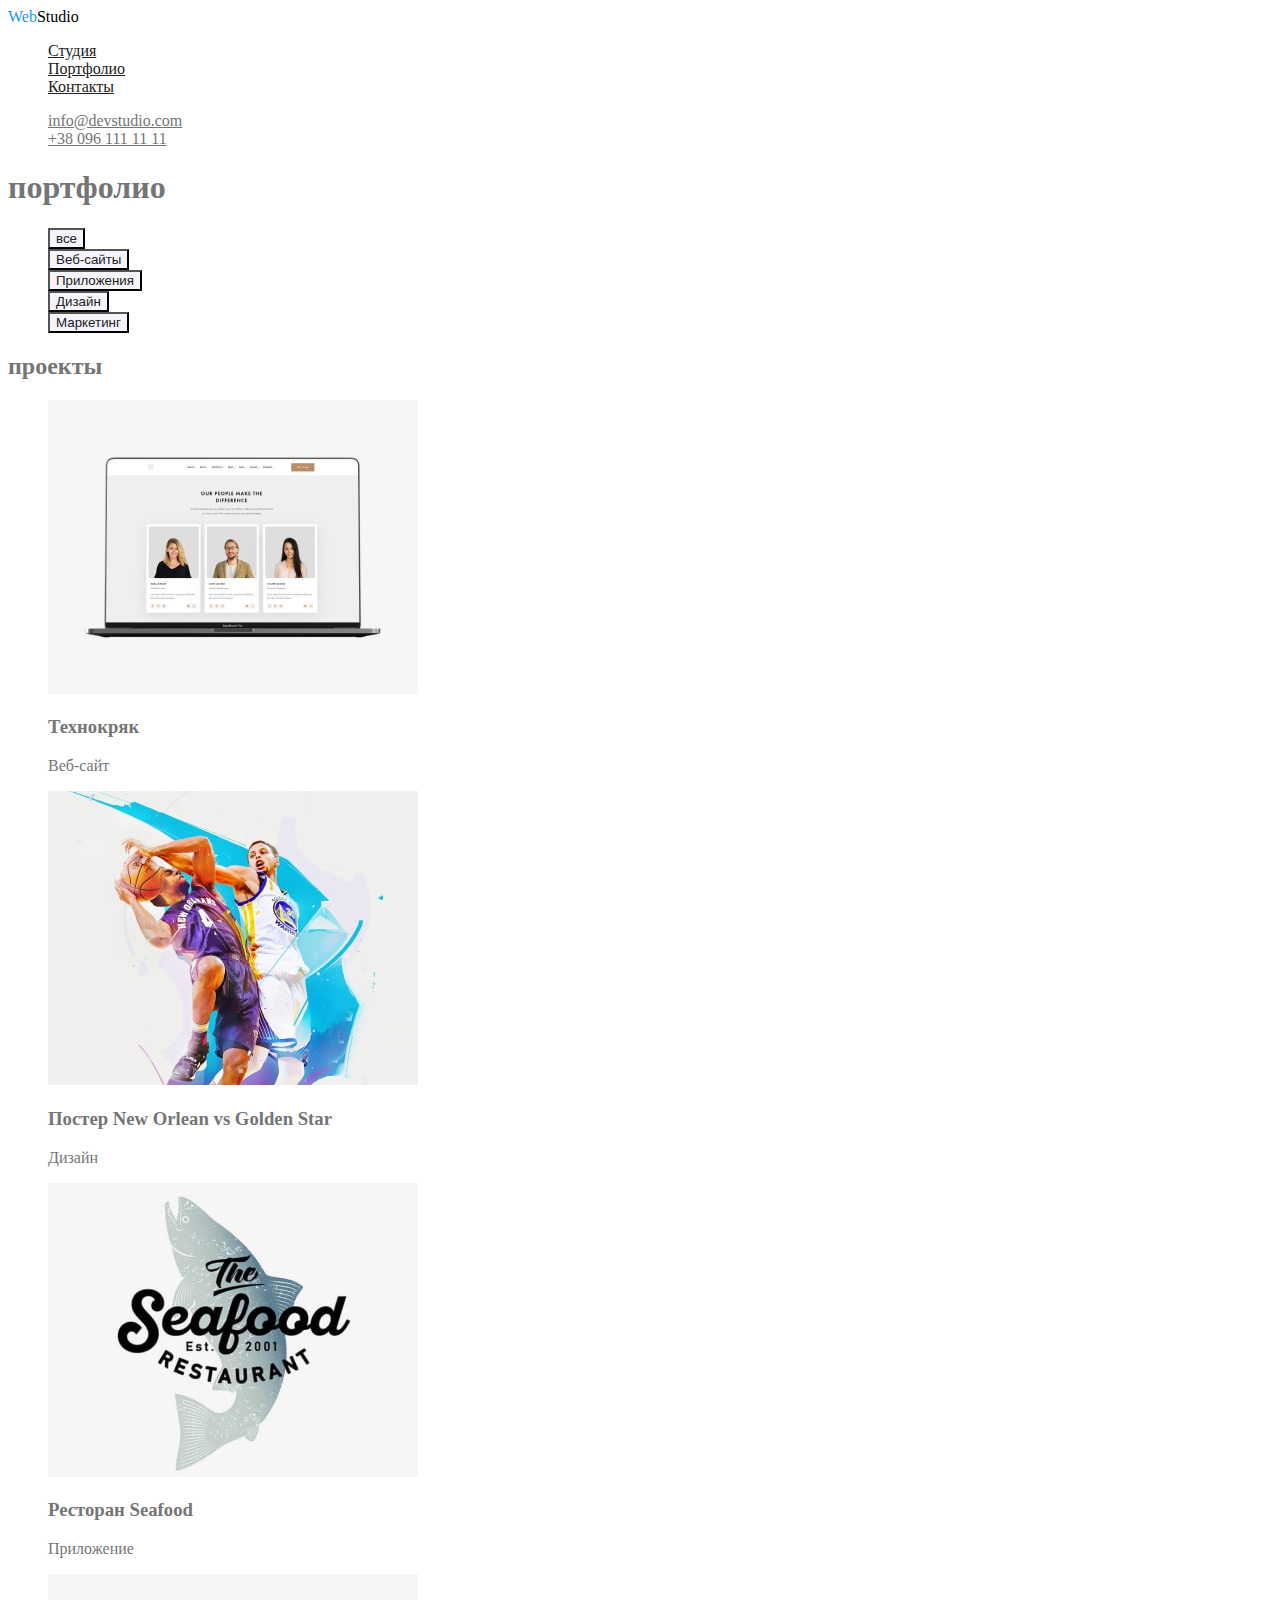
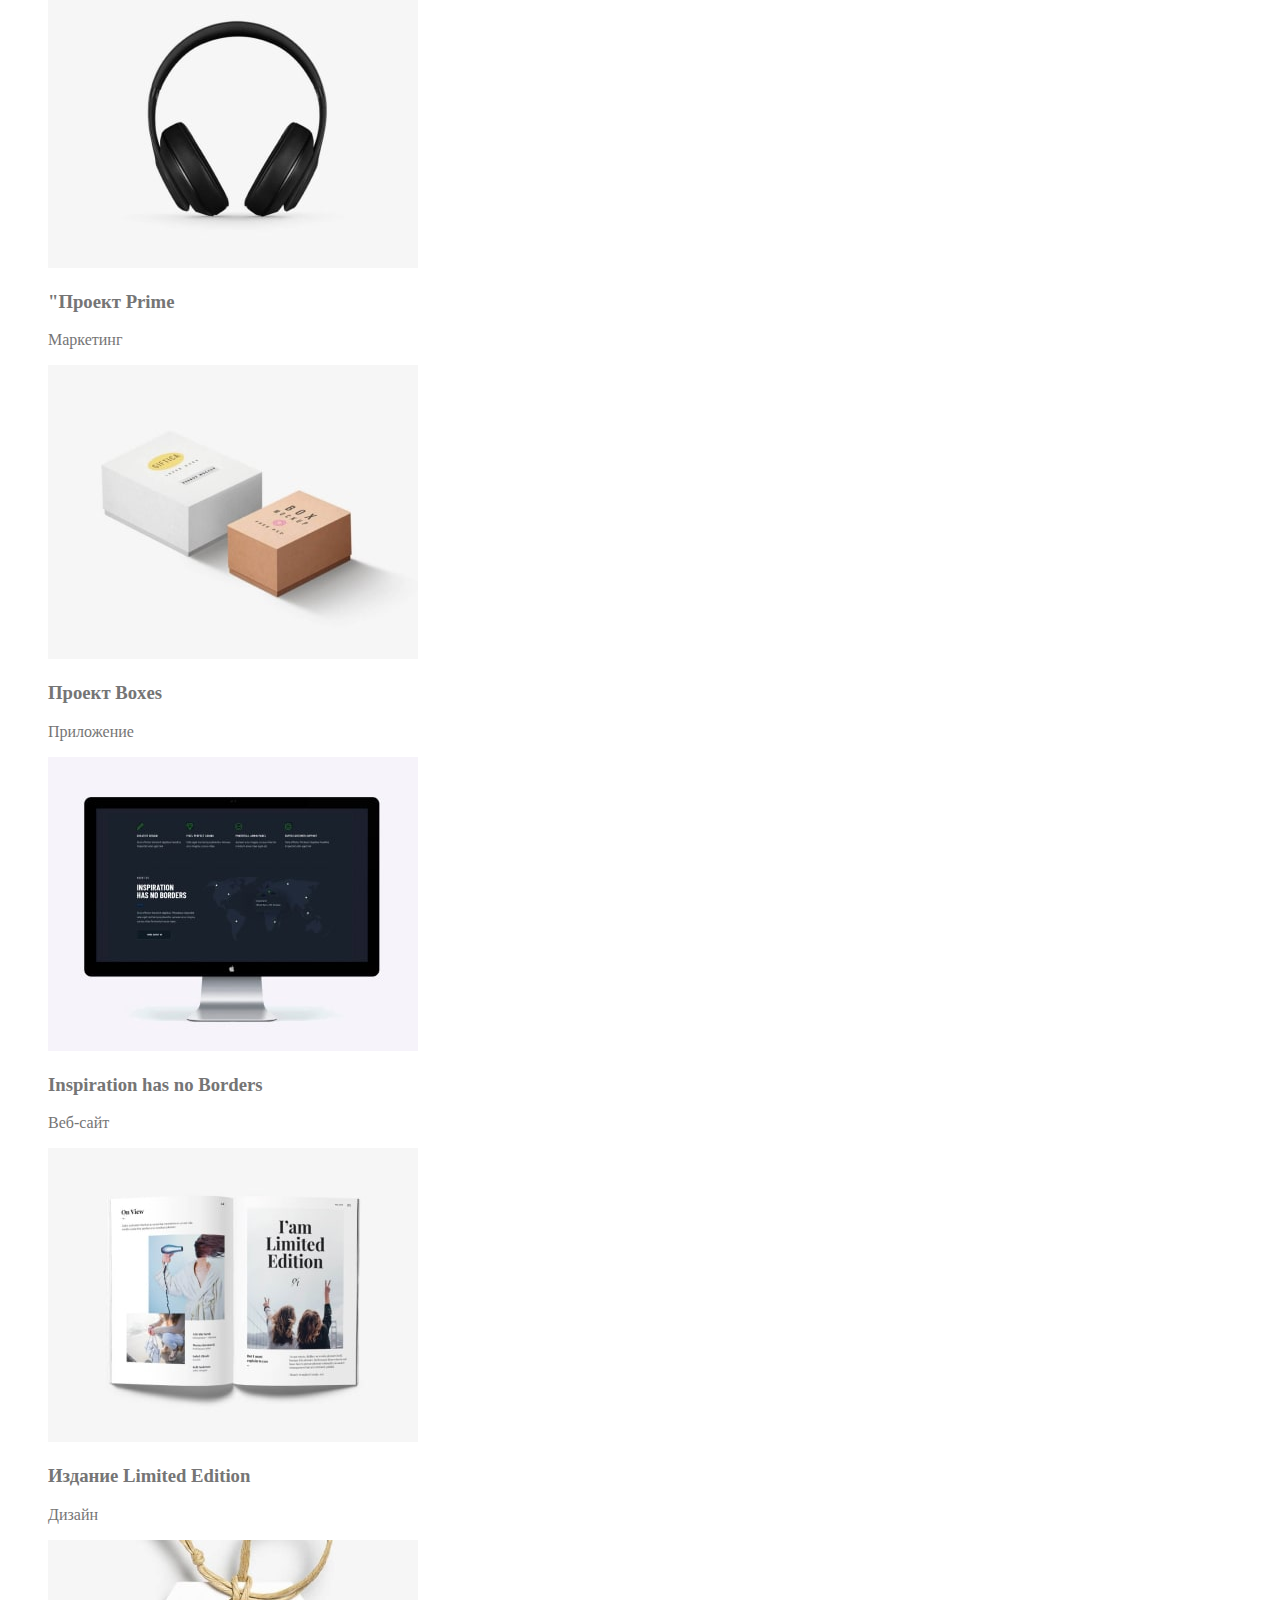
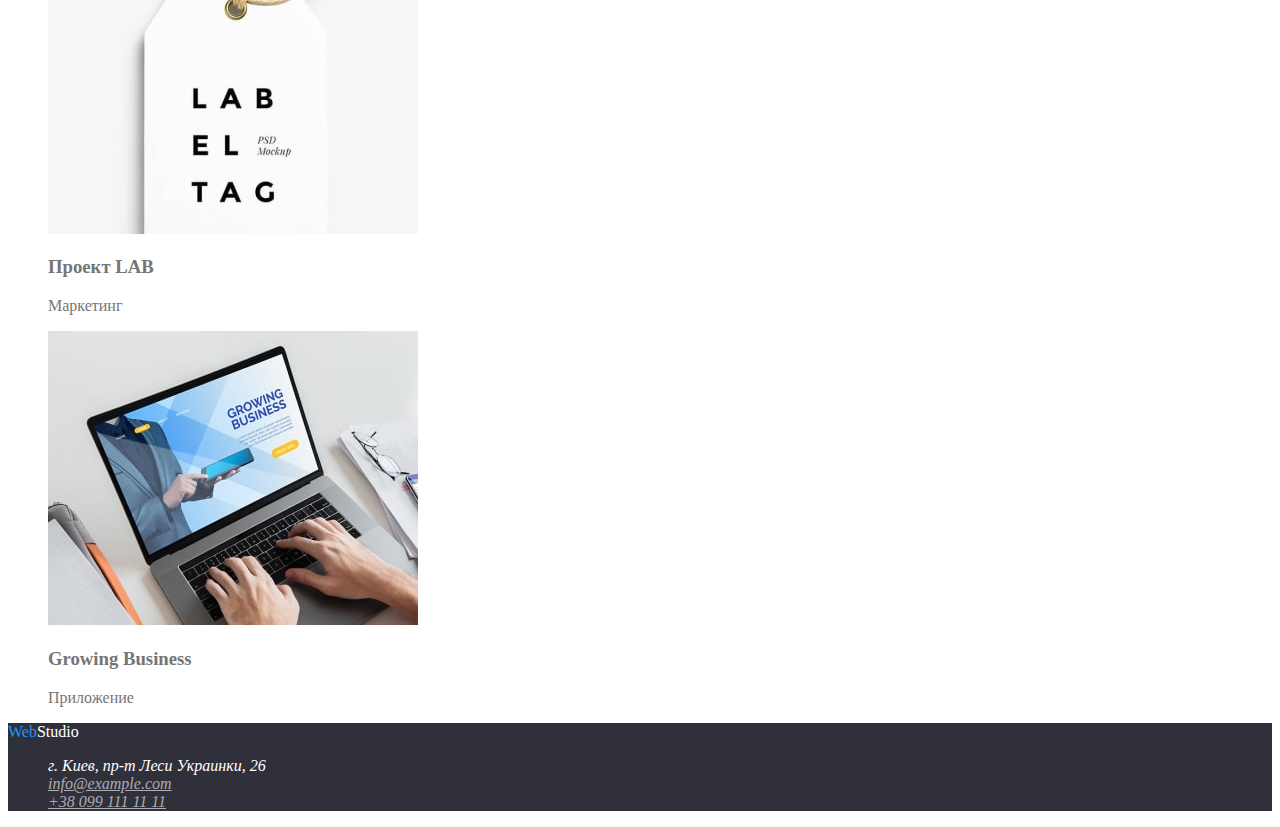
==== portfolio.html @ fbac1029 "кнопки в портфолио" ====
<!DOCTYPE html>
<html lang="en">
<head>
    <meta charset="UTF-8">
    <meta http-equiv="X-UA-Compatible" content="IE=edge">
    <meta name="viewport" content="width=device-width, initial-scale=1.0">
    <title>Document</title>
    <link rel="stylesheet" href="./css/slyles.css"/>
</head>
<body>
    <!--Заголовок-->
    <header class="header">
        <nav>
            <a class="link-logo" href=""> <span class="text-web">Web</span>Studio </a>
            <ul>
                <li><a class="link-studio" href="index.html"> Студия </a> </li>
                <li><a class="link-portfolio" href="portfolio.html"> Портфолио</a></li>
                <li><a class="link-contacts" href=""> Контакты</a></li>
            </ul>
        </nav>
        <ul>
            <li><a class="link-mail" href="mailto:info@devstudio.com "> info@devstudio.com </a></li>
            <li><a class="link-tel" href="tel:+380961111111"> +38 096 111 11 11</a> </li>
        </ul>
    </header>
    <!--Главная-->
    <main>
        <!--портфолио-->
        <section>
            <h1>портфолио</h1>
            <ul class="portfolio_ul">
                <li><button class="button" type="button">все</button></li>
                <li><button class="button" type="button">Веб-сайты</button></li>
                <li><button class="button" type="button">Приложения</button></li>
                <li><button class="button" type="button">Дизайн</button></li>
                <li><button class="button" type="button">Маркетинг</button></li>
            </ul>
        </section>
        <!--проекты-->
        <section>
            <h2>проекты</h2>
            <ul>
                <li>
                    <img src="./images/imgP1-min.jpg" alt="Технокряк" width="370" height="294" >
                    <h3>Технокряк</h3>
                    <p>Веб-сайт</p>
                </li>
                <li>
                    <img src="./images/imgP2-min.jpg" alt="Постер New Orlean " width="370" height="294">
                    <h3>Постер New Orlean vs Golden Star</h3>
                    <p>Дизайн</p>
                </li>
                <li>
                    <img src="./images/imgP3-min.jpg" alt="Ресторан" width="370" height="294">
                    <h3>Ресторан Seafood</h3>
                    <p>Приложение</p>
                </li>
                <li>
                    <img src="./images/imgP4-min.jpg" alt="Prime" width="370" height="294">
                    <h3>"Проект Prime</h3>
                    <p>Маркетинг</p>
                </li>
                <li>
                    <img src="./images/imgP5-min.jpg" alt="Boxes" width="370" height="294">
                    <h3>Проект Boxes</h3>
                    <p>Приложение</p>
                </li>
                <li>
                    <img src="./images/imgP6-min.jpg" alt="У вдохновения нет границ" width="370" height="294">
                    <h3>Inspiration has no Borders</h3>
                    <p>Веб-сайт</p>
                </li>
                <li>
                    <img src="./images/imgP7-min.jpg" alt="Limited Edition" width="370" height="294">
                    <h3>Издание Limited Edition</h3>
                    <p>Дизайн</p>
                </li>
                <li>
                    <img src="./images/imgP8-min.jpg" alt="LAB" width="370" height="294">
                    <h3>Проект LAB</h3>
                    <p>Маркетинг</p>
                </li>
                <li>
                    <img src="./images/imgP9-min.jpg" alt="Growing " width="370" height="294">
                    <h3>Growing Business</h3>
                    <p>Приложение</p>
                </li>
            </ul>
        </section>
        
    </main>
    <!--Подвал-->
    <footer class="footer">
        <a class="logo-link" href=""> <span class="web-text">Web</span>Studio </a>
        <address>
            <ul class="list-items">
                <li class="adress"> г. Киев, пр-т Леси Украинки, 26 </li>
                <li> <a class="link" href="mailto:info@example.com "> info@example.com </a> </li>
                <li> <a class="link" href="tel:+380991111111 "> +38 099 111 11 11</a> </li>
            </ul>
        </address>
    </footer>
</body>
</html>
---- css/slyles.css ----
body {
  background-color: #ffffff;
  color: #757575;
  font-family: roboto;
}
ul {
  list-style: none;
}
.text-web {
  color: #2196f3;
}
.link-logo {
  color: #000000;
  list-style: none;
  text-decoration: none;
}
.link-studio {
  color: #212121;
}
.link-studio:hover,
.link-studio:focus {
  color: #2196f3;
}
.link-portfolio {
  color: #212121;
}
.link-portfolio:hover,
.link-portfolio:focus {
  color: #2196f3;
}
.link-contacts {
  color: #212121;
}
.link-contacts:hover,
.link-contacts:focus {
  color: #2196f3;
}
.link-mail {
  color: #757575;
}
.link-mail:hover,
.link-mail:focus {
  color: #2196f3;
}
.link-tel {
  color: #757575;
}
.link-tel:hover,
.link-tel:focus {
  color: #2196f3;
}

.logo-link {
  color: #ffffff;
  list-style: none;
  text-decoration: none;
}
.web-text {
  color: #2196f3;
}
.list-items > .adress {
  color: #ffffff;
}
.link {
  color: rgba(255, 255, 255, 60%);
}
.link:hover,
.link:focus {
  color: #2196f3;
}
.footer {
  background-color: #2f303a;
}
.button {
  color: #212121;
  background-color: #f5f4fa;
}
.button:hover,
.button:focus {
  color: #ffffff;
  background-color: #2196f3;
}
.hiro_button {
  color: #ffffff;
  background-color: #2196f3;
}
.hiro_button:hover,
.hiro_button:focus {
  color: #ffffff;
  background-color: #2196f3;
}
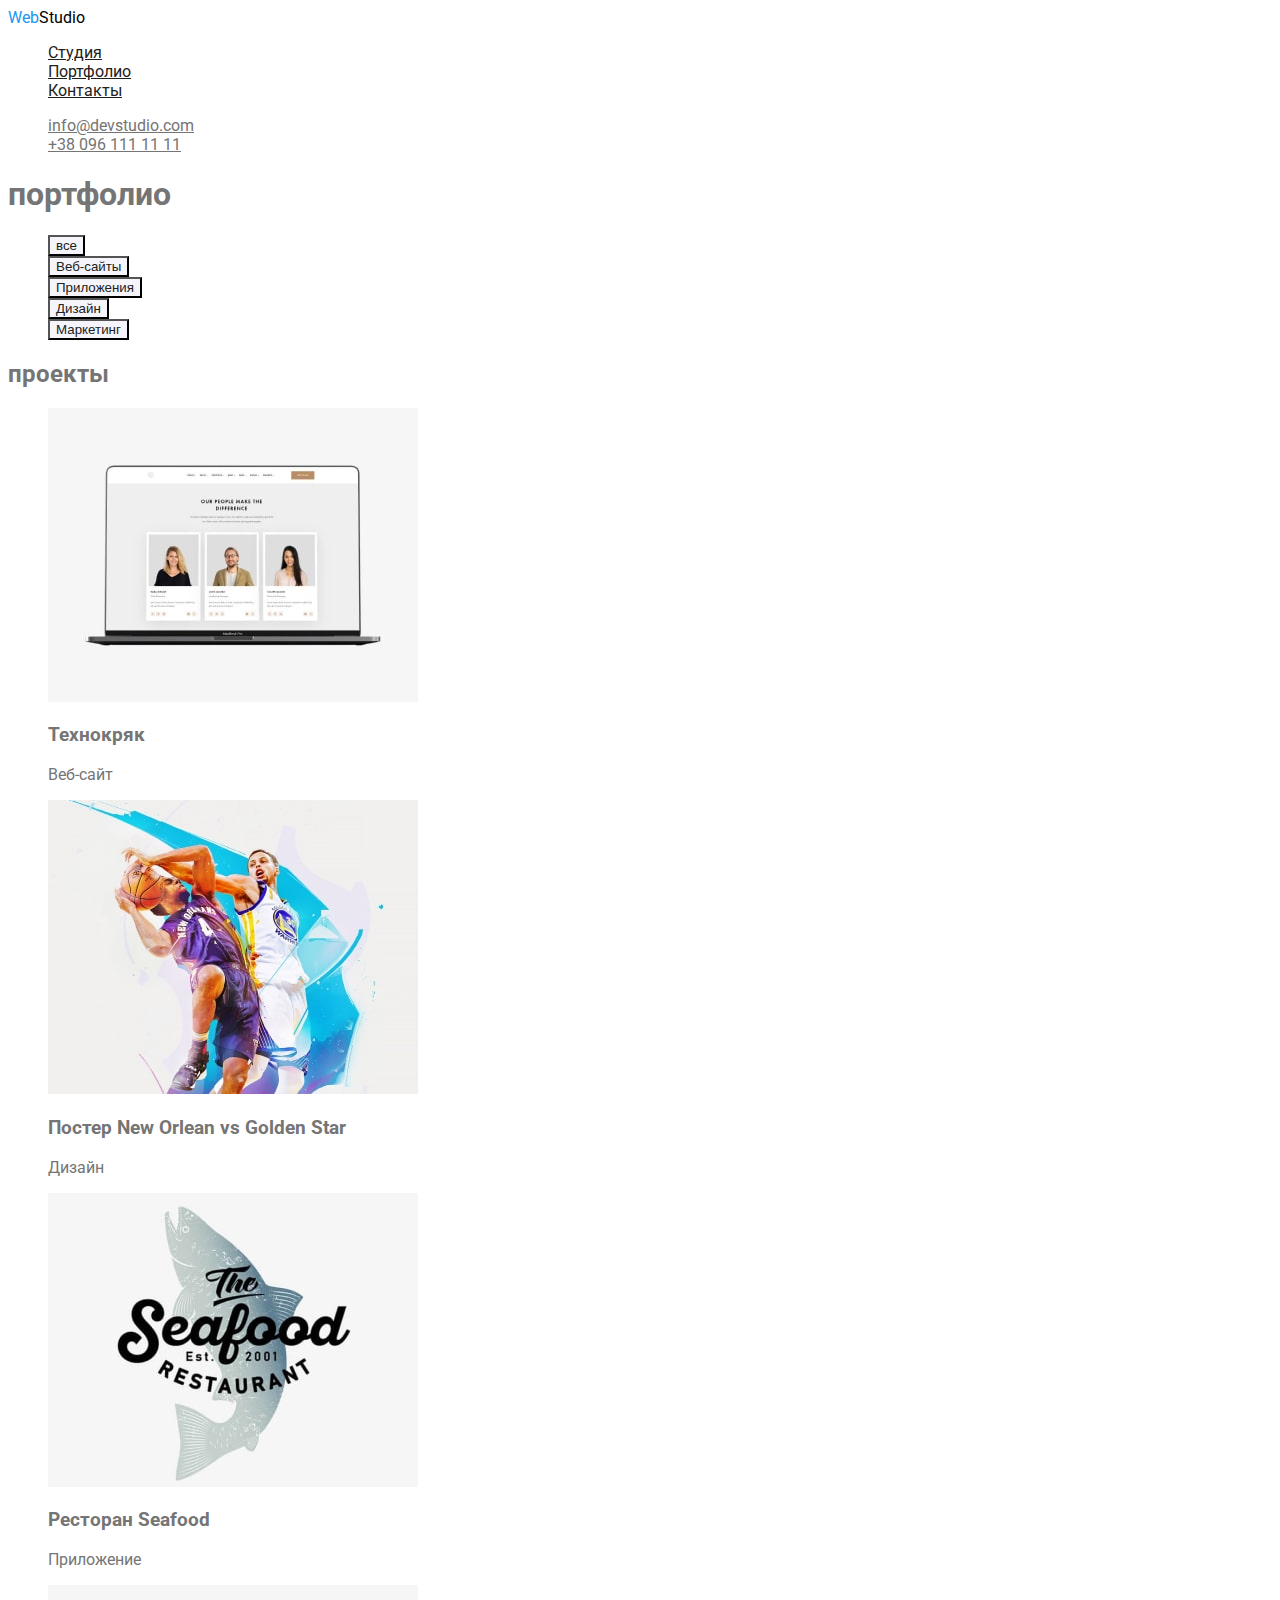
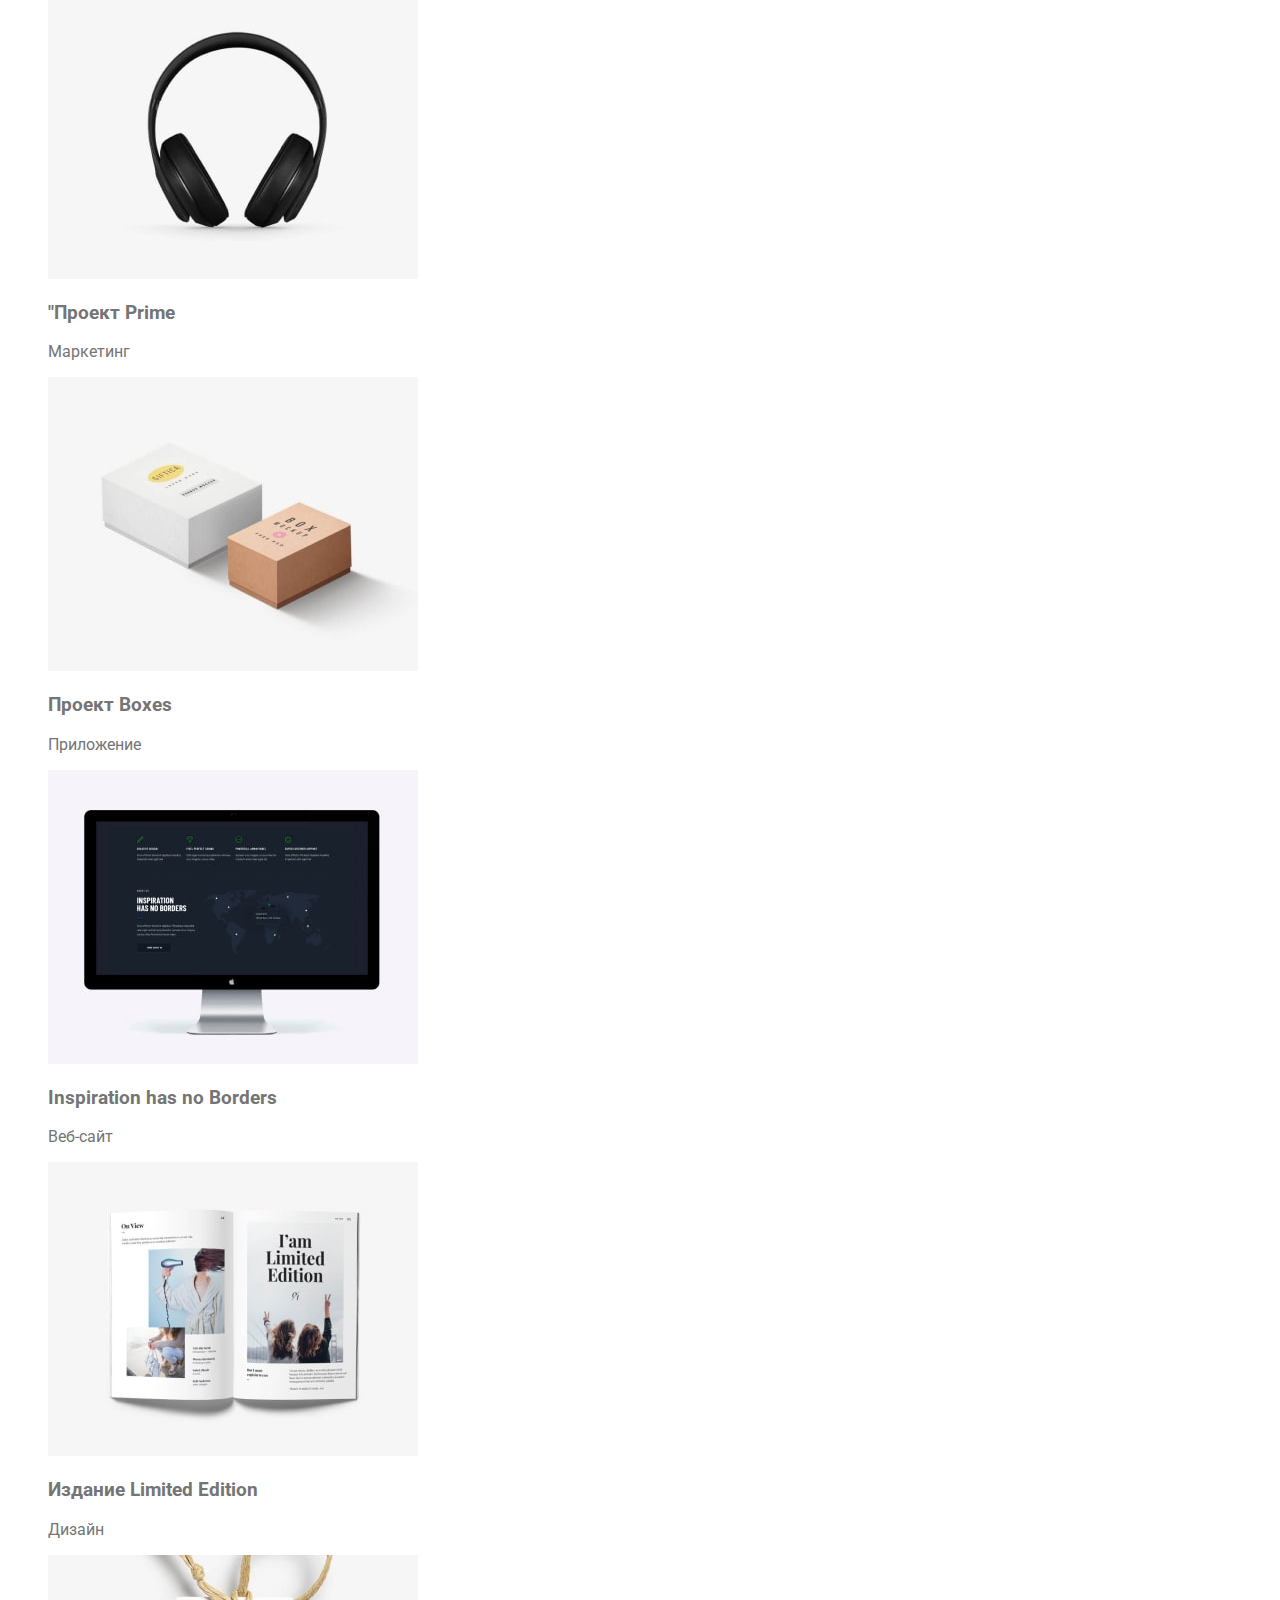
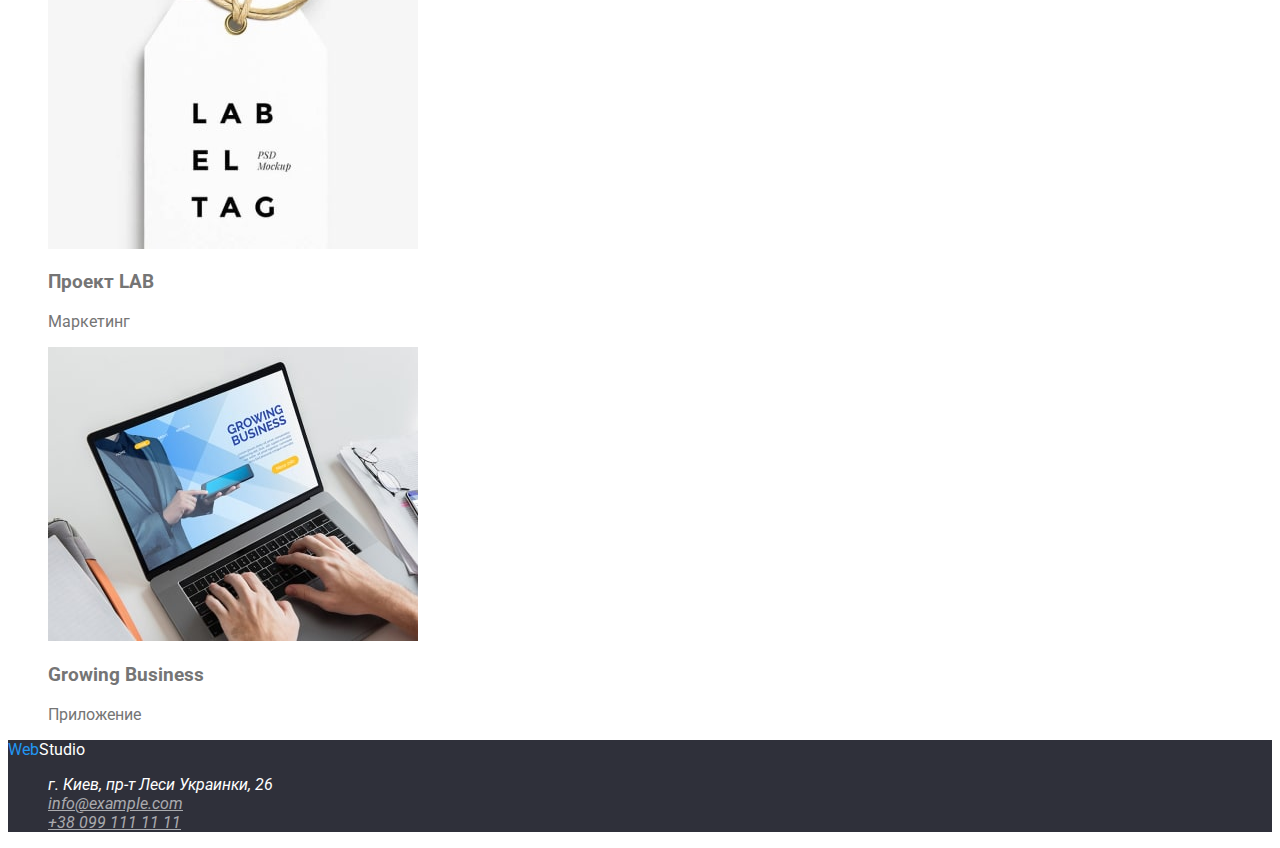
==== commit 498fb22b: "ссылка гугл" ====
--- a/portfolio.html
+++ b/portfolio.html
@@ -1,10 +1,14 @@
 <!DOCTYPE html>
-<html lang="en">
+<html lang="ru">
 <head>
     <meta charset="UTF-8">
     <meta http-equiv="X-UA-Compatible" content="IE=edge">
     <meta name="viewport" content="width=device-width, initial-scale=1.0">
     <title>Document</title>
+    <link rel="preconnect" href="https://fonts.googleapis.com">
+    <link rel="preconnect" href="https://fonts.gstatic.com" crossorigin>
+    <link href="https://fonts.googleapis.com/css2?family=Raleway:wght@700&family=Roboto:wght@400;500;700;900&display=swap"
+        rel="stylesheet">
     <link rel="stylesheet" href="./css/slyles.css"/>
 </head>
 <body>
--- a/css/slyles.css
+++ b/css/slyles.css
@@ -1,7 +1,7 @@
 body {
+  color: #757575;
   background-color: #ffffff;
-  color: #757575;
-  font-family: roboto;
+  font-family: Roboto;
 }
 ul {
   list-style: none;
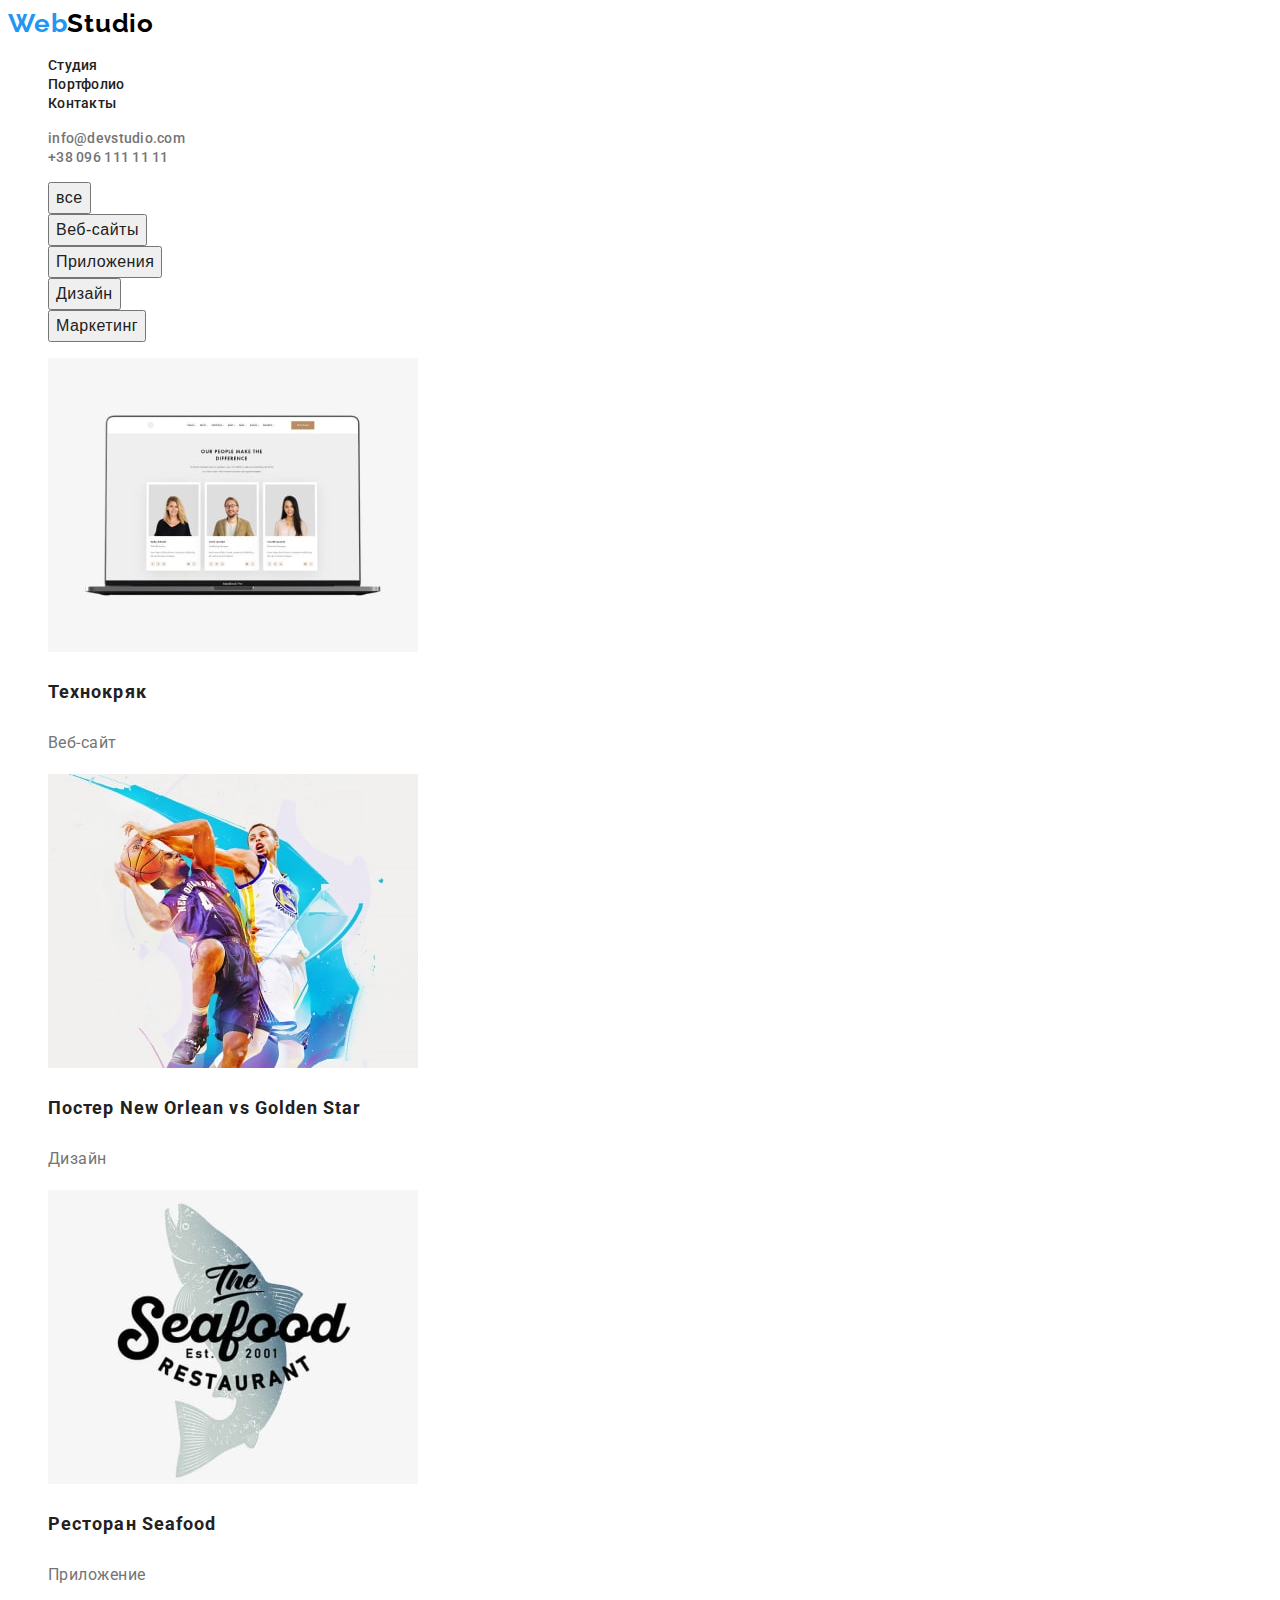
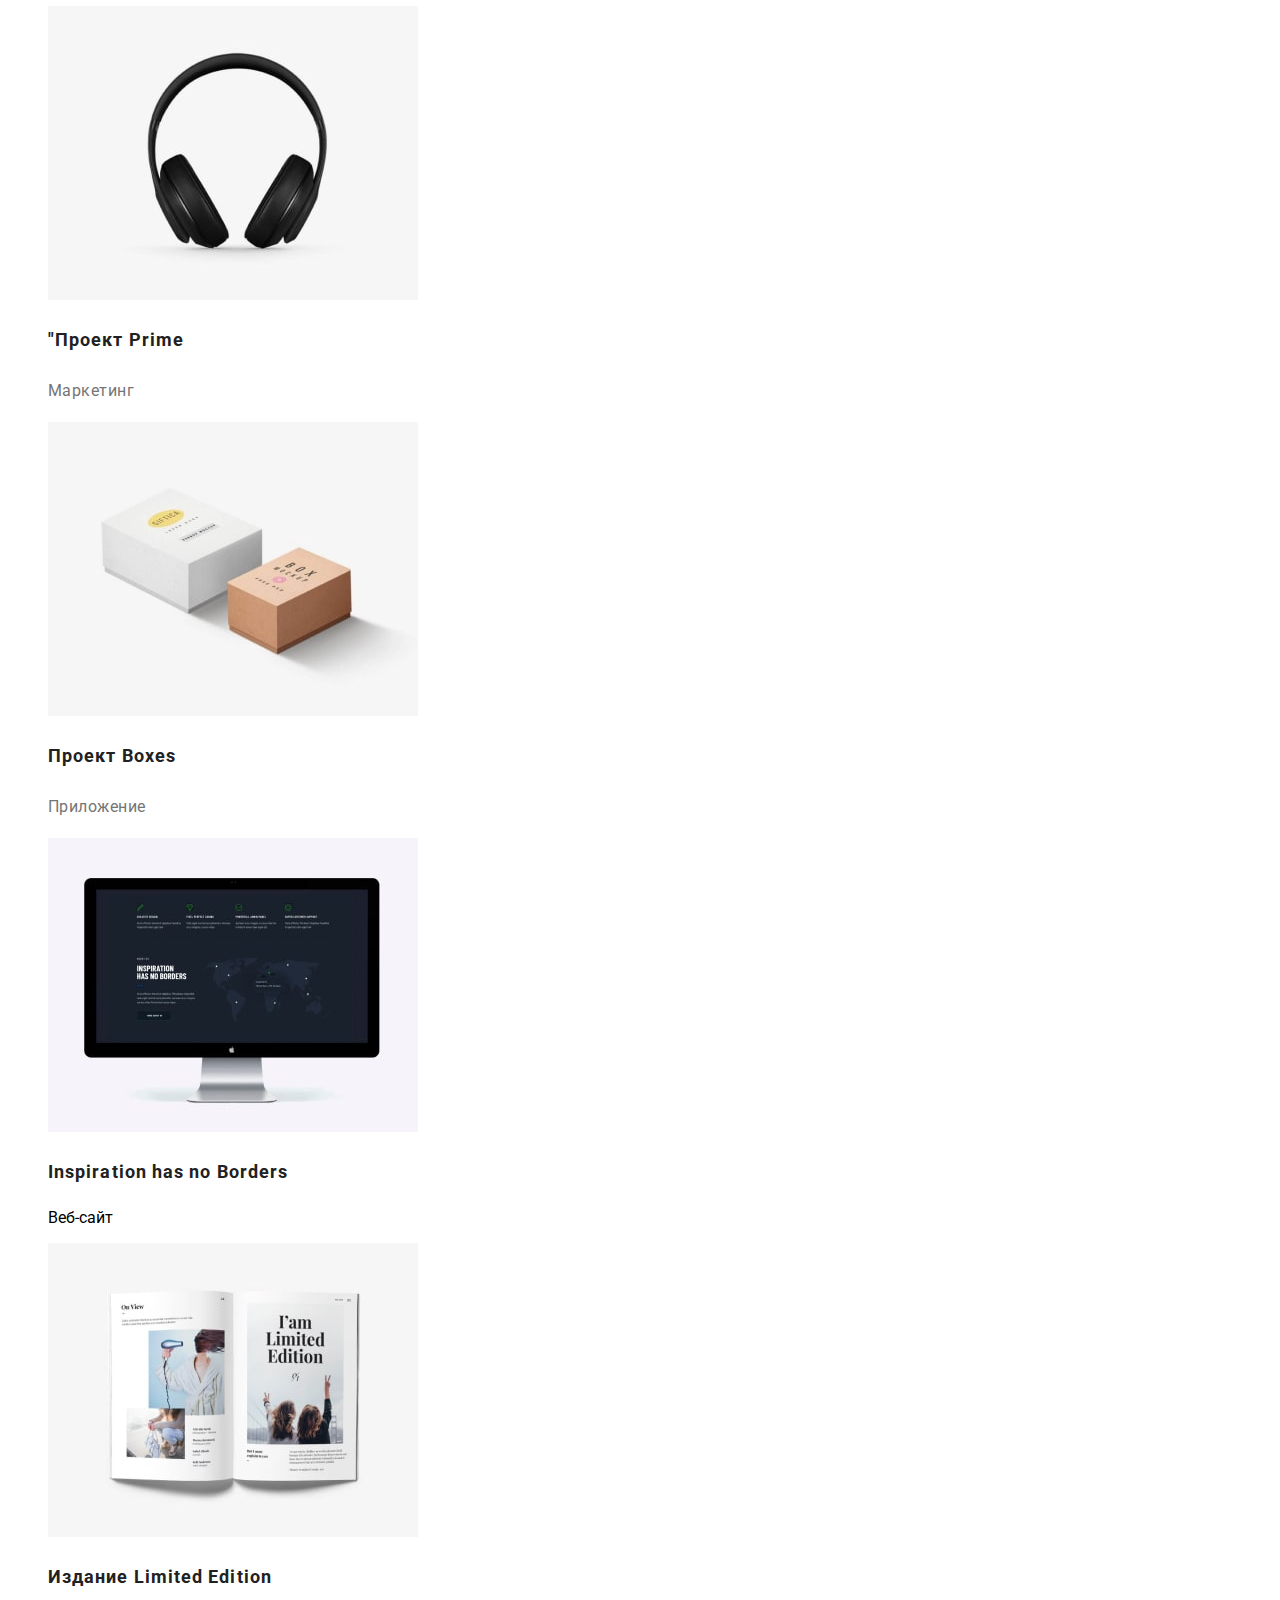
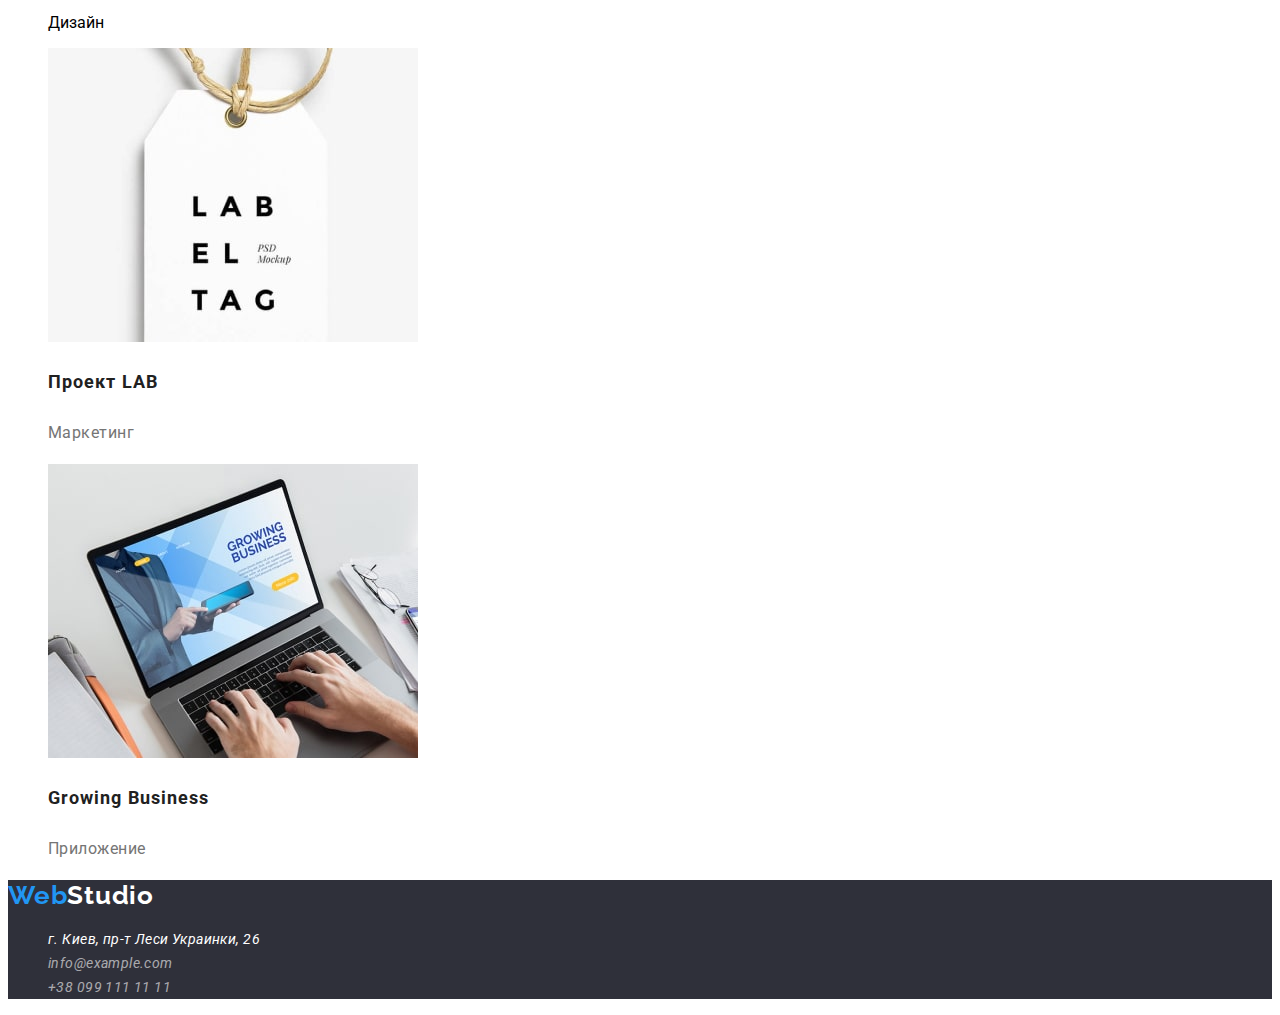
==== commit 8791ec3f: "css portfolio" ====
--- a/portfolio.html
+++ b/portfolio.html
@@ -31,64 +31,64 @@
     <main>
         <!--портфолио-->
         <section>
-            <h1>портфолио</h1>
-            <ul class="portfolio_ul">
-                <li><button class="button" type="button">все</button></li>
-                <li><button class="button" type="button">Веб-сайты</button></li>
-                <li><button class="button" type="button">Приложения</button></li>
-                <li><button class="button" type="button">Дизайн</button></li>
-                <li><button class="button" type="button">Маркетинг</button></li>
+            <h1 class="visually-hidden" >портфолио</h1>
+            <ul class="portfolio">
+                <li><button class="button-port" type="button">все</button></li>
+                <li><button class="button-port" type="button">Веб-сайты</button></li>
+                <li><button class="button-port" type="button">Приложения</button></li>
+                <li><button class="button-port" type="button">Дизайн</button></li>
+                <li><button class="button-port" type="button">Маркетинг</button></li>
             </ul>
         </section>
         <!--проекты-->
         <section>
-            <h2>проекты</h2>
+            <h2 class="visually-hidden">проекты</h2>
             <ul>
                 <li>
                     <img src="./images/imgP1-min.jpg" alt="Технокряк" width="370" height="294" >
-                    <h3>Технокряк</h3>
-                    <p>Веб-сайт</p>
+                    <h3 class="text-pre">Технокряк</h3>
+                    <p class="text-main">Веб-сайт</p>
                 </li>
                 <li>
                     <img src="./images/imgP2-min.jpg" alt="Постер New Orlean " width="370" height="294">
-                    <h3>Постер New Orlean vs Golden Star</h3>
-                    <p>Дизайн</p>
+                    <h3 class="text-pre">Постер New Orlean vs Golden Star</h3>
+                    <p class="text-main">Дизайн</p>
                 </li>
                 <li>
                     <img src="./images/imgP3-min.jpg" alt="Ресторан" width="370" height="294">
-                    <h3>Ресторан Seafood</h3>
-                    <p>Приложение</p>
+                    <h3 class="text-pre">Ресторан Seafood</h3>
+                    <p class="text-main">Приложение</p>
                 </li>
                 <li>
                     <img src="./images/imgP4-min.jpg" alt="Prime" width="370" height="294">
-                    <h3>"Проект Prime</h3>
-                    <p>Маркетинг</p>
+                    <h3 class="text-pre">"Проект Prime</h3>
+                    <p class="text-main">Маркетинг</p>
                 </li>
                 <li>
                     <img src="./images/imgP5-min.jpg" alt="Boxes" width="370" height="294">
-                    <h3>Проект Boxes</h3>
-                    <p>Приложение</p>
+                    <h3 class="text-pre">Проект Boxes</h3>
+                    <p class="text-main">Приложение</p>
                 </li>
                 <li>
                     <img src="./images/imgP6-min.jpg" alt="У вдохновения нет границ" width="370" height="294">
-                    <h3>Inspiration has no Borders</h3>
+                    <h3 class="text-pre">Inspiration has no Borders</h3>
                     <p>Веб-сайт</p>
                 </li>
                 <li>
                     <img src="./images/imgP7-min.jpg" alt="Limited Edition" width="370" height="294">
-                    <h3>Издание Limited Edition</h3>
+                    <h3 class="text-pre">Издание Limited Edition</h3>
                     <p>Дизайн</p>
                 </li>
                 <li>
                     <img src="./images/imgP8-min.jpg" alt="LAB" width="370" height="294">
-                    <h3>Проект LAB</h3>
-                    <p>Маркетинг</p>
+                    <h3 class="text-pre">Проект LAB</h3>
+                    <p class="text-main">Маркетинг</p>
                 </li>
                 <li>
                     <img src="./images/imgP9-min.jpg" alt="Growing " width="370" height="294">
-                    <h3>Growing Business</h3>
-                    <p>Приложение</p>
-                </li>
+                    <h3 class="text-pre">Growing Business</h3>
+                    <p class="text-main">Приложение</p>
+                </li> 
             </ul>
         </section>
         
@@ -98,9 +98,9 @@
         <a class="logo-link" href=""> <span class="web-text">Web</span>Studio </a>
         <address>
             <ul class="list-items">
-                <li class="adress"> г. Киев, пр-т Леси Украинки, 26 </li>
-                <li> <a class="link" href="mailto:info@example.com "> info@example.com </a> </li>
-                <li> <a class="link" href="tel:+380991111111 "> +38 099 111 11 11</a> </li>
+                <li class="adress-text"> г. Киев, пр-т Леси Украинки, 26 </li>
+                <li> <a class="mail-link" href="mailto:info@example.com "> info@example.com </a> </li>
+                <li> <a class="tel-link" href="tel:+380991111111 "> +38 099 111 11 11</a> </li>
             </ul>
         </address>
     </footer>
--- a/css/slyles.css
+++ b/css/slyles.css
@@ -1,20 +1,47 @@
 body {
-  color: #757575;
-  background-color: #ffffff;
   font-family: Roboto;
 }
+
 ul {
   list-style: none;
 }
+a {
+  text-decoration: none;
+}
+.visually-hidden {
+  position: absolute;
+  white-space: nowrap;
+  width: 1px;
+  height: 1px;
+  overflow: hidden;
+  border: 0;
+  padding: 0;
+  clip: rect(0 0 0 0);
+  clip-path: inset(50%);
+  margin: -1px;
+}
+/*----------------- Header-----------------------*/
 .text-web {
+  font-family: 'Raleway', sans-serif;
+  font-weight: bold;
+  font-size: 26px;
+  line-height: calc(31 / 26);
+  letter-spacing: 0.03em;
   color: #2196f3;
 }
 .link-logo {
+  font-family: 'Raleway', sans-serif;
+  font-weight: bold;
+  font-size: 26px;
+  line-height: calc(31 / 26);
+  letter-spacing: 0.03em;
   color: #000000;
-  list-style: none;
-  text-decoration: none;
 }
 .link-studio {
+  font-weight: 500;
+  font-size: 14px;
+  line-height: calc(16 / 14);
+  letter-spacing: 0.02em;
   color: #212121;
 }
 .link-studio:hover,
@@ -22,6 +49,10 @@
   color: #2196f3;
 }
 .link-portfolio {
+  font-weight: 500;
+  font-size: 14px;
+  line-height: calc(16 / 14);
+  letter-spacing: 0.02em;
   color: #212121;
 }
 .link-portfolio:hover,
@@ -29,6 +60,10 @@
   color: #2196f3;
 }
 .link-contacts {
+  font-weight: 500;
+  font-size: 14px;
+  line-height: calc(16 / 14);
+  letter-spacing: 0.02em;
   color: #212121;
 }
 .link-contacts:hover,
@@ -36,6 +71,10 @@
   color: #2196f3;
 }
 .link-mail {
+  font-weight: 500;
+  font-size: 14px;
+  line-height: calc(16 / 14);
+  letter-spacing: 0.02em;
   color: #757575;
 }
 .link-mail:hover,
@@ -43,49 +82,86 @@
   color: #2196f3;
 }
 .link-tel {
+  font-weight: 500;
+  font-size: 14px;
+  line-height: calc(16 / 14);
+  letter-spacing: 0.02em;
   color: #757575;
 }
 .link-tel:hover,
 .link-tel:focus {
   color: #2196f3;
 }
+/*----------------portfolio ---------------*/
+.button-port {
+  font-weight: 500;
+  font-size: 16px;
+  line-height: calc(26 / 16);
+  text-align: center;
+  letter-spacing: 0.03em;
+  color: #212121;
+}
+.button-port:hover,
+.button-port:focus {
+  color: #ffffff;
+  background-color: #2196f3;
+}
+.text-pre {
+  font-weight: bold;
+  font-size: 18px;
+  line-height: calc(36 / 18);
+  letter-spacing: 0.06em;
+  color: #212121;
+}
+.text-main {
+  font-weight: normal;
+  font-size: 16px;
+  line-height: calc(30 / 16);
+  letter-spacing: 0.03em;
+  color: #757575;
+}
 
+/*-----------------Footer---------------*/
 .logo-link {
+  font-family: 'Raleway', sans-serif;
+  font-weight: bold;
+  font-size: 26px;
+  line-height: calc(31 / 26);
+  letter-spacing: 0.03em;
   color: #ffffff;
-  list-style: none;
-  text-decoration: none;
 }
 .web-text {
   color: #2196f3;
 }
-.list-items > .adress {
+.list-items > .adress-text {
+  font-weight: normal;
+  font-size: 14px;
+  line-height: calc(24 / 14);
+  letter-spacing: 0.03em;
   color: #ffffff;
 }
-.link {
-  color: rgba(255, 255, 255, 60%);
+.mail-link {
+  font-weight: normal;
+  font-size: 14px;
+  line-height: calc(24 / 14);
+  letter-spacing: 0.03em;
+  color: rgba(255, 255, 255, 0.6);
 }
-.link:hover,
-.link:focus {
+.mail-link:hover,
+.mail-link:focus {
+  color: #2196f3;
+}
+.tel-link {
+  font-weight: normal;
+  font-size: 14px;
+  line-height: calc(24 / 14);
+  letter-spacing: 0.03em;
+  color: rgba(255, 255, 255, 0.6);
+}
+.tel-link:hover,
+.tel-link:focus {
   color: #2196f3;
 }
 .footer {
   background-color: #2f303a;
 }
-.button {
-  color: #212121;
-  background-color: #f5f4fa;
-}
-.button:hover,
-.button:focus {
-  color: #ffffff;
-  background-color: #2196f3;
-}
-.hiro_button {
-  color: #ffffff;
-  background-color: #2196f3;
-}
-.hiro_button:hover,
-.hiro_button:focus {
-  color: #ffffff;
-  background-color: #2196f3;
-}
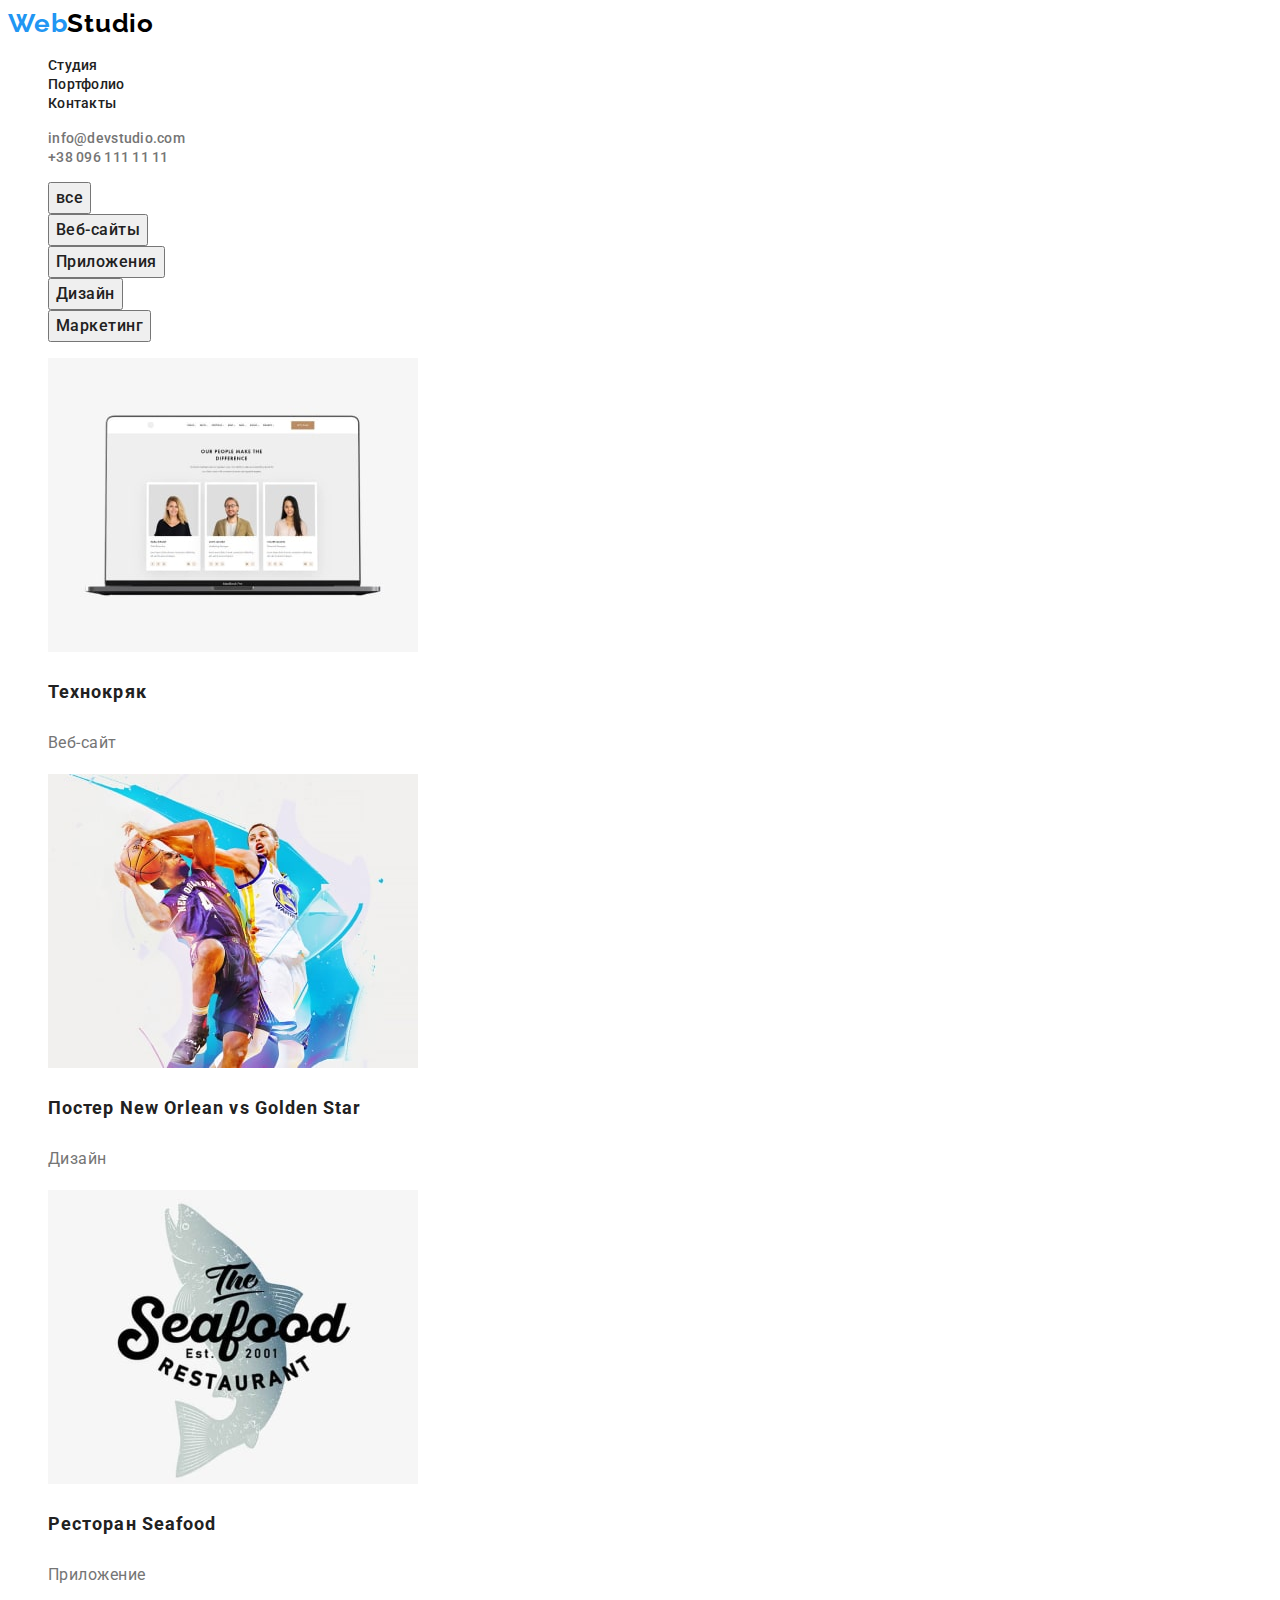
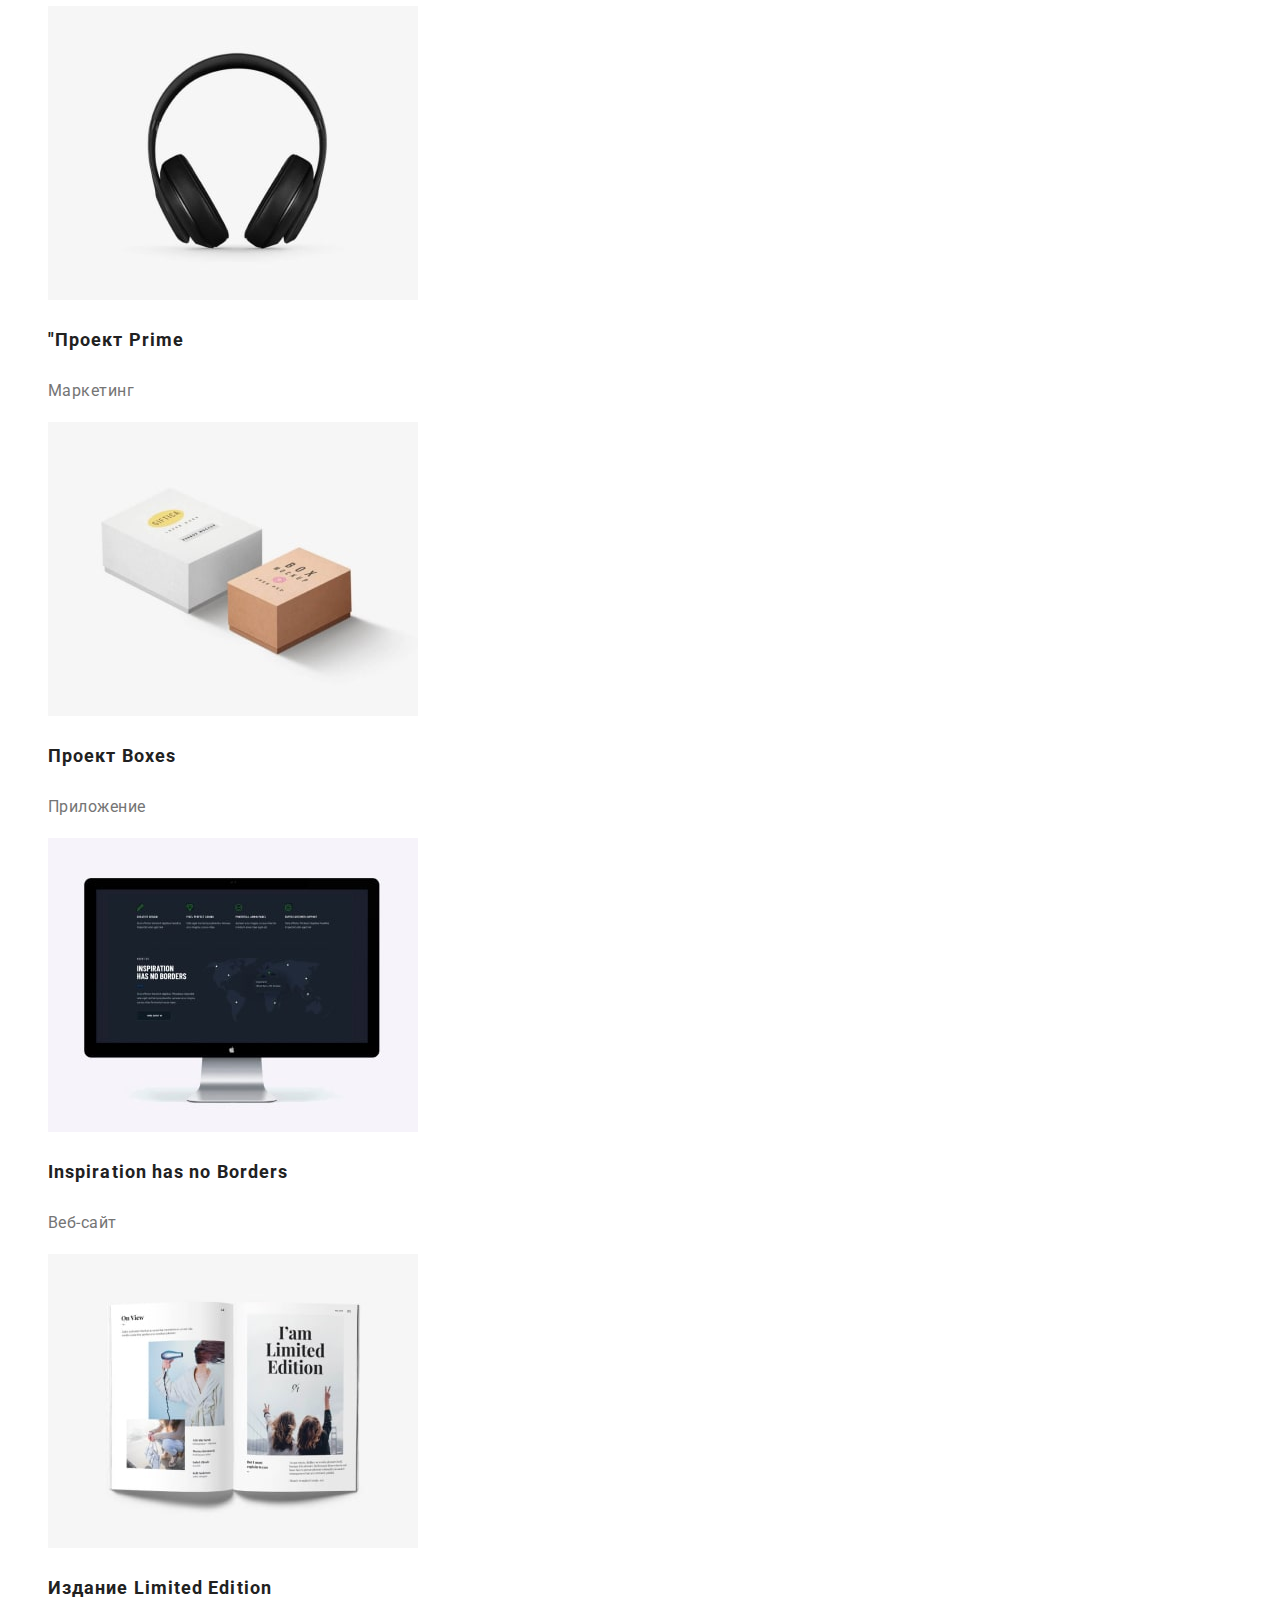
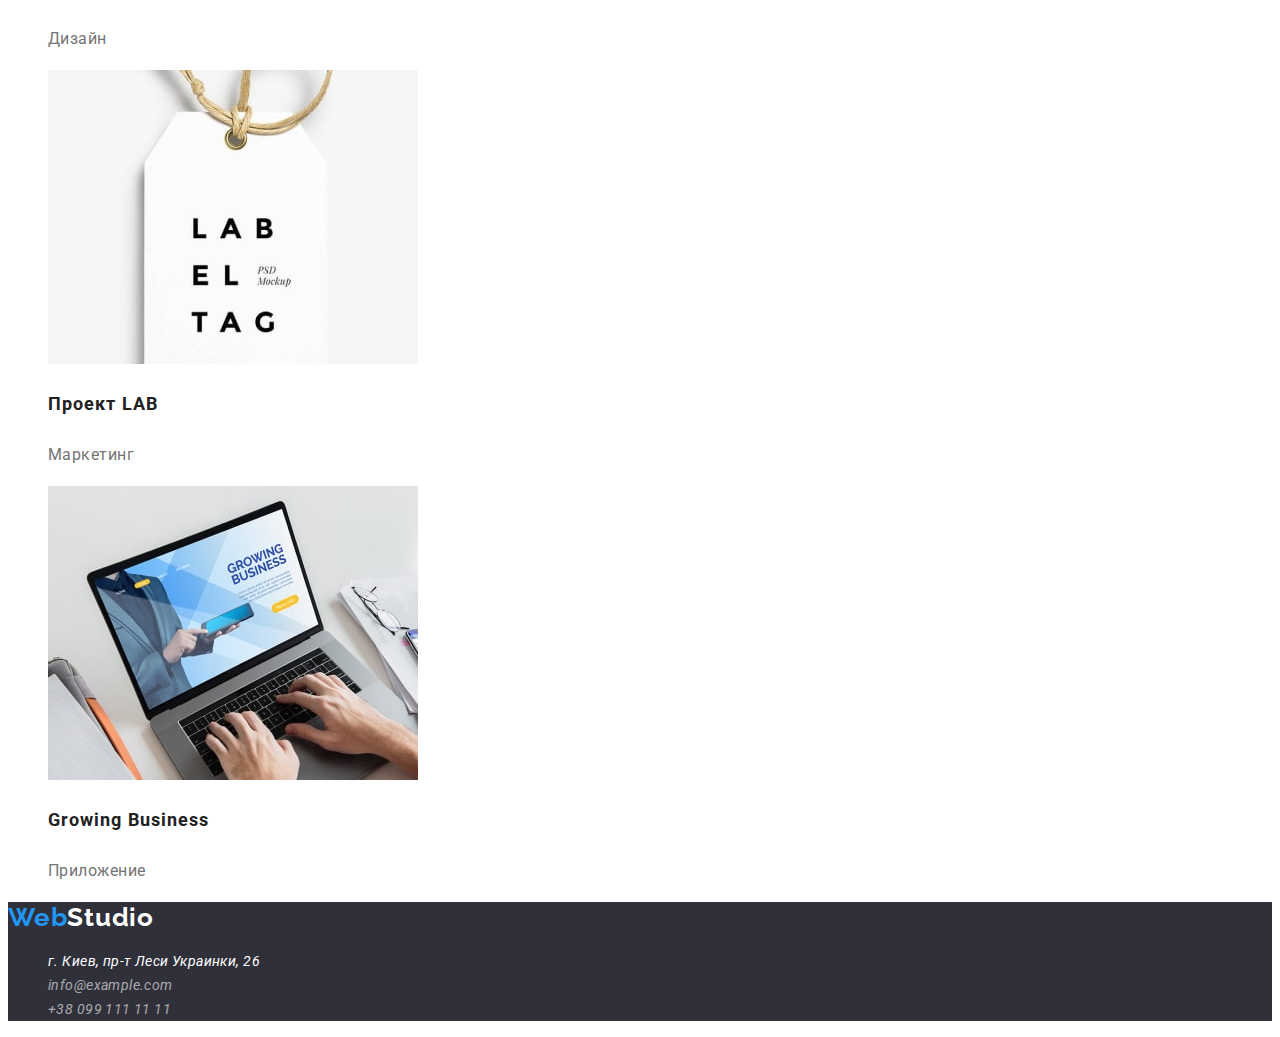
==== commit 05bfb7ef: "last save" ====
--- a/portfolio.html
+++ b/portfolio.html
@@ -14,80 +14,80 @@
 <body>
     <!--Заголовок-->
     <header class="header">
-        <nav>
+        <nav class="navigation">
             <a class="link-logo" href=""> <span class="text-web">Web</span>Studio </a>
-            <ul>
-                <li><a class="link-studio" href="index.html"> Студия </a> </li>
-                <li><a class="link-portfolio" href="portfolio.html"> Портфолио</a></li>
-                <li><a class="link-contacts" href=""> Контакты</a></li>
+            <ul class="header-list">
+                <li class="header-item" ><a class="header-link" href="index.html"> Студия </a> </li>
+                <li class="header-item" ><a class="header-link" href="portfolio.html"> Портфолио</a></li>
+                <li class="header-item" ><a class="header-link" href=""> Контакты</a></li>
             </ul>
         </nav>
-        <ul>
-            <li><a class="link-mail" href="mailto:info@devstudio.com "> info@devstudio.com </a></li>
-            <li><a class="link-tel" href="tel:+380961111111"> +38 096 111 11 11</a> </li>
+        <ul class="header-list-contact">
+            <li class="header-item-contacts"><a class="header-link-contacts" href="mailto:info@devstudio.com "> info@devstudio.com </a></li>
+            <li class="header-item-contacts"><a class="header-link-contacts" href="tel:+380961111111"> +38 096 111 11 11</a> </li>
         </ul>
     </header>
     <!--Главная-->
     <main>
         <!--портфолио-->
-        <section>
+        <section class="port">
             <h1 class="visually-hidden" >портфолио</h1>
-            <ul class="portfolio">
-                <li><button class="button-port" type="button">все</button></li>
-                <li><button class="button-port" type="button">Веб-сайты</button></li>
-                <li><button class="button-port" type="button">Приложения</button></li>
-                <li><button class="button-port" type="button">Дизайн</button></li>
-                <li><button class="button-port" type="button">Маркетинг</button></li>
+            <ul class="port-list">
+                <li class="port-item"><button class="button-port" type="button">все</button></li>
+                <li class="port-item"><button class="button-port" type="button">Веб-сайты</button></li>
+                <li class="port-item"><button class="button-port" type="button">Приложения</button></li>
+                <li class="port-item"><button class="button-port" type="button">Дизайн</button></li>
+                <li class="port-item"><button class="button-port" type="button">Маркетинг</button></li>
             </ul>
         </section>
         <!--проекты-->
-        <section>
+        <section class="project">
             <h2 class="visually-hidden">проекты</h2>
-            <ul>
-                <li>
+            <ul class="project-list" >
+                <li class="project-item">
                     <img src="./images/imgP1-min.jpg" alt="Технокряк" width="370" height="294" >
-                    <h3 class="text-pre">Технокряк</h3>
-                    <p class="text-main">Веб-сайт</p>
+                    <h3 class="project-text">Технокряк</h3>
+                    <p class="project-text-main">Веб-сайт</p>
                 </li>
-                <li>
+                <li class="project-item">
                     <img src="./images/imgP2-min.jpg" alt="Постер New Orlean " width="370" height="294">
-                    <h3 class="text-pre">Постер New Orlean vs Golden Star</h3>
-                    <p class="text-main">Дизайн</p>
+                    <h3 class="project-text">Постер New Orlean vs Golden Star</h3>
+                    <p class="project-text-main">Дизайн</p>
                 </li>
-                <li>
+                <li class="project-item">
                     <img src="./images/imgP3-min.jpg" alt="Ресторан" width="370" height="294">
-                    <h3 class="text-pre">Ресторан Seafood</h3>
-                    <p class="text-main">Приложение</p>
+                    <h3 class="project-text">Ресторан Seafood</h3>
+                    <p class="project-text-main">Приложение</p>
                 </li>
-                <li>
+                <li class="project-item">
                     <img src="./images/imgP4-min.jpg" alt="Prime" width="370" height="294">
-                    <h3 class="text-pre">"Проект Prime</h3>
-                    <p class="text-main">Маркетинг</p>
+                    <h3 class="project-text">"Проект Prime</h3>
+                    <p class="project-text-main">Маркетинг</p>
                 </li>
-                <li>
+                <li class="project-item">
                     <img src="./images/imgP5-min.jpg" alt="Boxes" width="370" height="294">
-                    <h3 class="text-pre">Проект Boxes</h3>
-                    <p class="text-main">Приложение</p>
+                    <h3 class="project-text">Проект Boxes</h3>
+                    <p class="project-text-main">Приложение</p>
                 </li>
-                <li>
+                <li class="project-item">
                     <img src="./images/imgP6-min.jpg" alt="У вдохновения нет границ" width="370" height="294">
-                    <h3 class="text-pre">Inspiration has no Borders</h3>
-                    <p>Веб-сайт</p>
+                    <h3 class="project-text">Inspiration has no Borders</h3>
+                    <p class="project-text-main">Веб-сайт</p>
                 </li>
-                <li>
+                <li class="project-item">
                     <img src="./images/imgP7-min.jpg" alt="Limited Edition" width="370" height="294">
-                    <h3 class="text-pre">Издание Limited Edition</h3>
-                    <p>Дизайн</p>
+                    <h3 class="project-text">Издание Limited Edition</h3>
+                    <p class="project-text-main">Дизайн</p>
                 </li>
-                <li>
+                <li class="project-item">
                     <img src="./images/imgP8-min.jpg" alt="LAB" width="370" height="294">
-                    <h3 class="text-pre">Проект LAB</h3>
-                    <p class="text-main">Маркетинг</p>
+                    <h3 class="project-text">Проект LAB</h3>
+                    <p class="project-text-main">Маркетинг</p>
                 </li>
-                <li>
+                <li class="project-item">
                     <img src="./images/imgP9-min.jpg" alt="Growing " width="370" height="294">
-                    <h3 class="text-pre">Growing Business</h3>
-                    <p class="text-main">Приложение</p>
+                    <h3 class="project-text">Growing Business</h3>
+                    <p class="project-text-main">Приложение</p>
                 </li> 
             </ul>
         </section>
@@ -96,11 +96,11 @@
     <!--Подвал-->
     <footer class="footer">
         <a class="logo-link" href=""> <span class="web-text">Web</span>Studio </a>
-        <address>
-            <ul class="list-items">
+        <address class="address">
+            <ul class="footter-list">
                 <li class="adress-text"> г. Киев, пр-т Леси Украинки, 26 </li>
-                <li> <a class="mail-link" href="mailto:info@example.com "> info@example.com </a> </li>
-                <li> <a class="tel-link" href="tel:+380991111111 "> +38 099 111 11 11</a> </li>
+                <li class="footer-item"> <a class="footer-link-contact" href="mailto:info@example.com "> info@example.com </a> </li>
+                <li class="footer-item"> <a class="footer-link-contact" href="tel:+380991111111 "> +38 099 111 11 11</a> </li>
             </ul>
         </address>
     </footer>
--- a/css/slyles.css
+++ b/css/slyles.css
@@ -1,5 +1,9 @@
+:root {
+  --first-title-color: #212121;
+}
 body {
   font-family: Roboto;
+  color: #757575;
 }
 
 ul {
@@ -37,83 +41,54 @@
   letter-spacing: 0.03em;
   color: #000000;
 }
-.link-studio {
+.header-link {
   font-weight: 500;
   font-size: 14px;
   line-height: calc(16 / 14);
   letter-spacing: 0.02em;
-  color: #212121;
+  color: var(--first-title-color);
 }
-.link-studio:hover,
-.link-studio:focus {
+.header-link:hover,
+.header-link:focus {
   color: #2196f3;
 }
-.link-portfolio {
-  font-weight: 500;
-  font-size: 14px;
-  line-height: calc(16 / 14);
-  letter-spacing: 0.02em;
-  color: #212121;
-}
-.link-portfolio:hover,
-.link-portfolio:focus {
-  color: #2196f3;
-}
-.link-contacts {
-  font-weight: 500;
-  font-size: 14px;
-  line-height: calc(16 / 14);
-  letter-spacing: 0.02em;
-  color: #212121;
-}
-.link-contacts:hover,
-.link-contacts:focus {
-  color: #2196f3;
-}
-.link-mail {
+.header-link-contacts {
   font-weight: 500;
   font-size: 14px;
   line-height: calc(16 / 14);
   letter-spacing: 0.02em;
   color: #757575;
 }
-.link-mail:hover,
-.link-mail:focus {
-  color: #2196f3;
-}
-.link-tel {
-  font-weight: 500;
-  font-size: 14px;
-  line-height: calc(16 / 14);
-  letter-spacing: 0.02em;
-  color: #757575;
-}
-.link-tel:hover,
-.link-tel:focus {
+.header-link-contacts:hover,
+.header-link-contacts:focus {
   color: #2196f3;
 }
 /*----------------portfolio ---------------*/
 .button-port {
+  font-family: Roboto;
+  font-style: normal;
   font-weight: 500;
   font-size: 16px;
   line-height: calc(26 / 16);
   text-align: center;
   letter-spacing: 0.03em;
-  color: #212121;
+  color: var(--first-title-color);
 }
 .button-port:hover,
 .button-port:focus {
   color: #ffffff;
   background-color: #2196f3;
 }
-.text-pre {
+
+/*--проекты--*/
+.project-text {
   font-weight: bold;
   font-size: 18px;
   line-height: calc(36 / 18);
   letter-spacing: 0.06em;
-  color: #212121;
+  color: var(--first-title-color);
 }
-.text-main {
+.project-text-main {
   font-weight: normal;
   font-size: 16px;
   line-height: calc(30 / 16);
@@ -133,33 +108,22 @@
 .web-text {
   color: #2196f3;
 }
-.list-items > .adress-text {
+.footter-list > .adress-text {
   font-weight: normal;
   font-size: 14px;
   line-height: calc(24 / 14);
   letter-spacing: 0.03em;
   color: #ffffff;
 }
-.mail-link {
+.footer-link-contact {
   font-weight: normal;
   font-size: 14px;
   line-height: calc(24 / 14);
   letter-spacing: 0.03em;
   color: rgba(255, 255, 255, 0.6);
 }
-.mail-link:hover,
-.mail-link:focus {
-  color: #2196f3;
-}
-.tel-link {
-  font-weight: normal;
-  font-size: 14px;
-  line-height: calc(24 / 14);
-  letter-spacing: 0.03em;
-  color: rgba(255, 255, 255, 0.6);
-}
-.tel-link:hover,
-.tel-link:focus {
+.footer-link-contact:hover,
+.footer-link-contact:focus {
   color: #2196f3;
 }
 .footer {
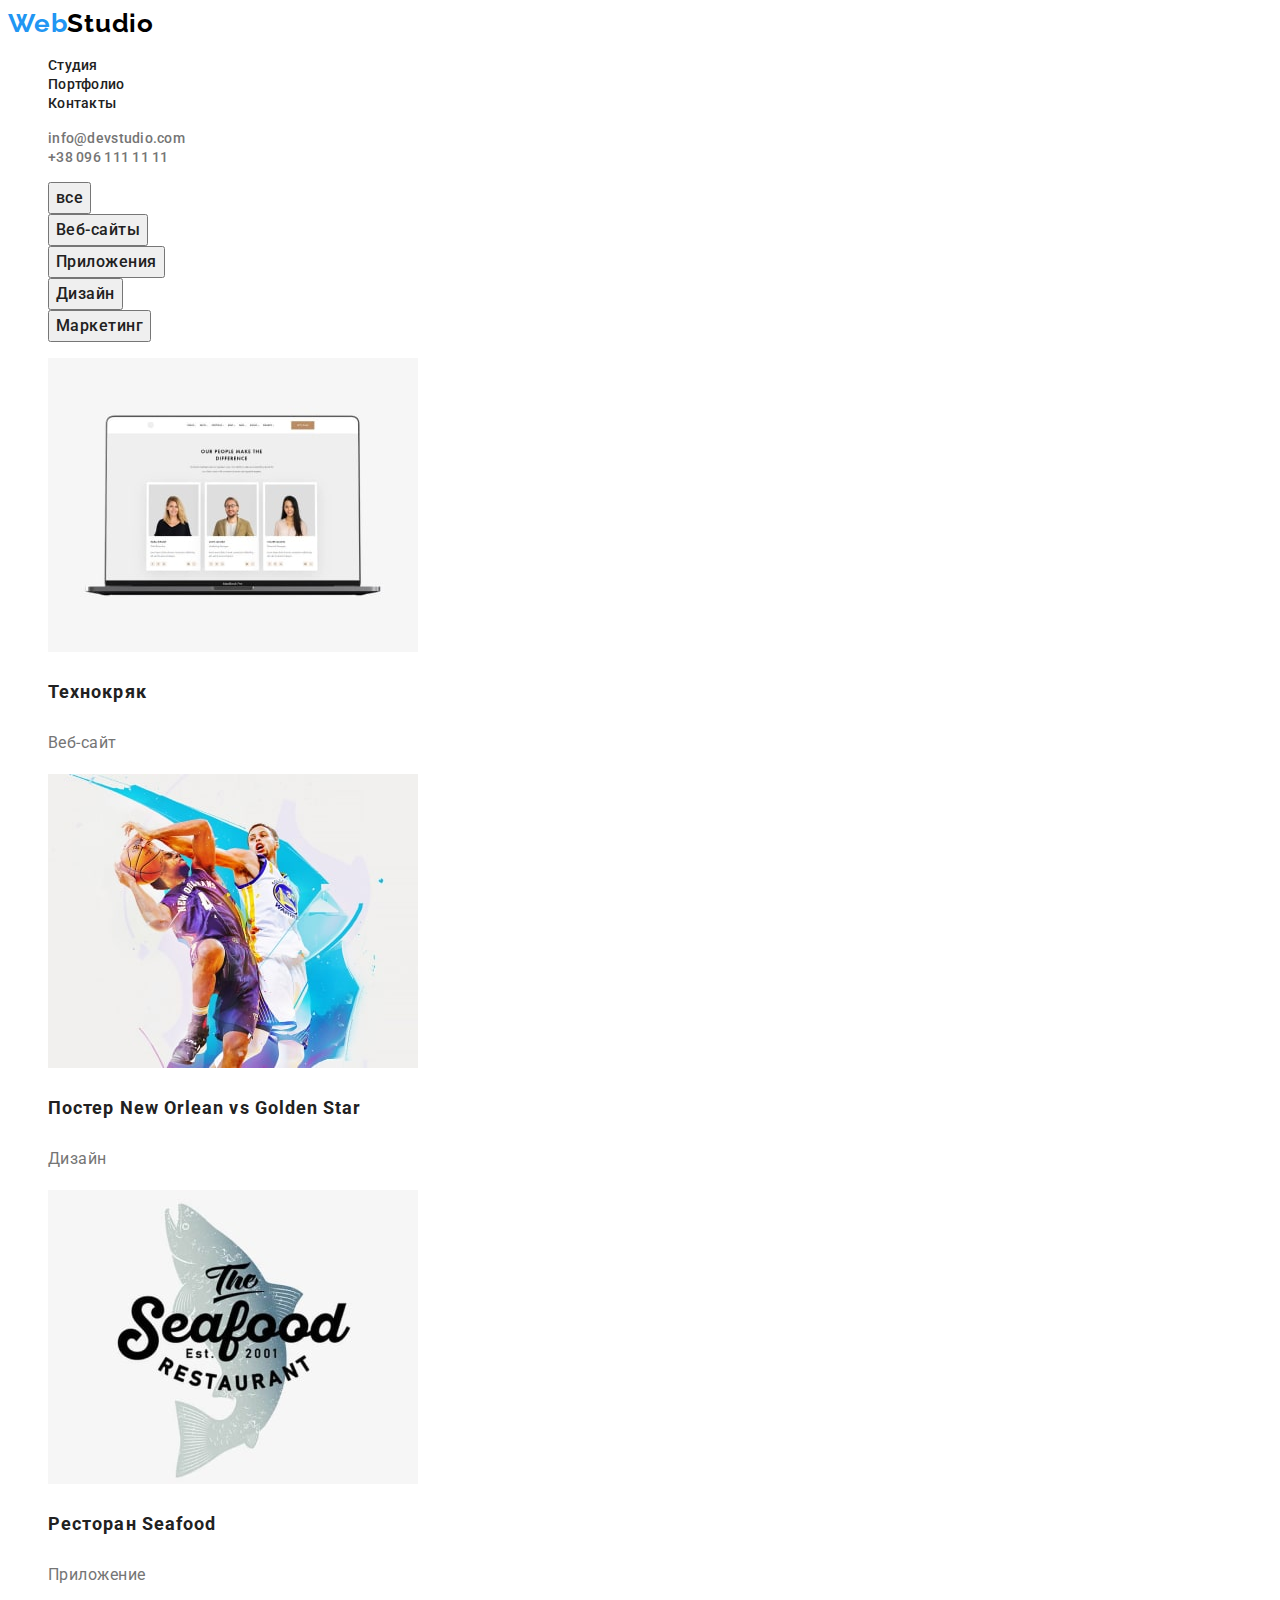
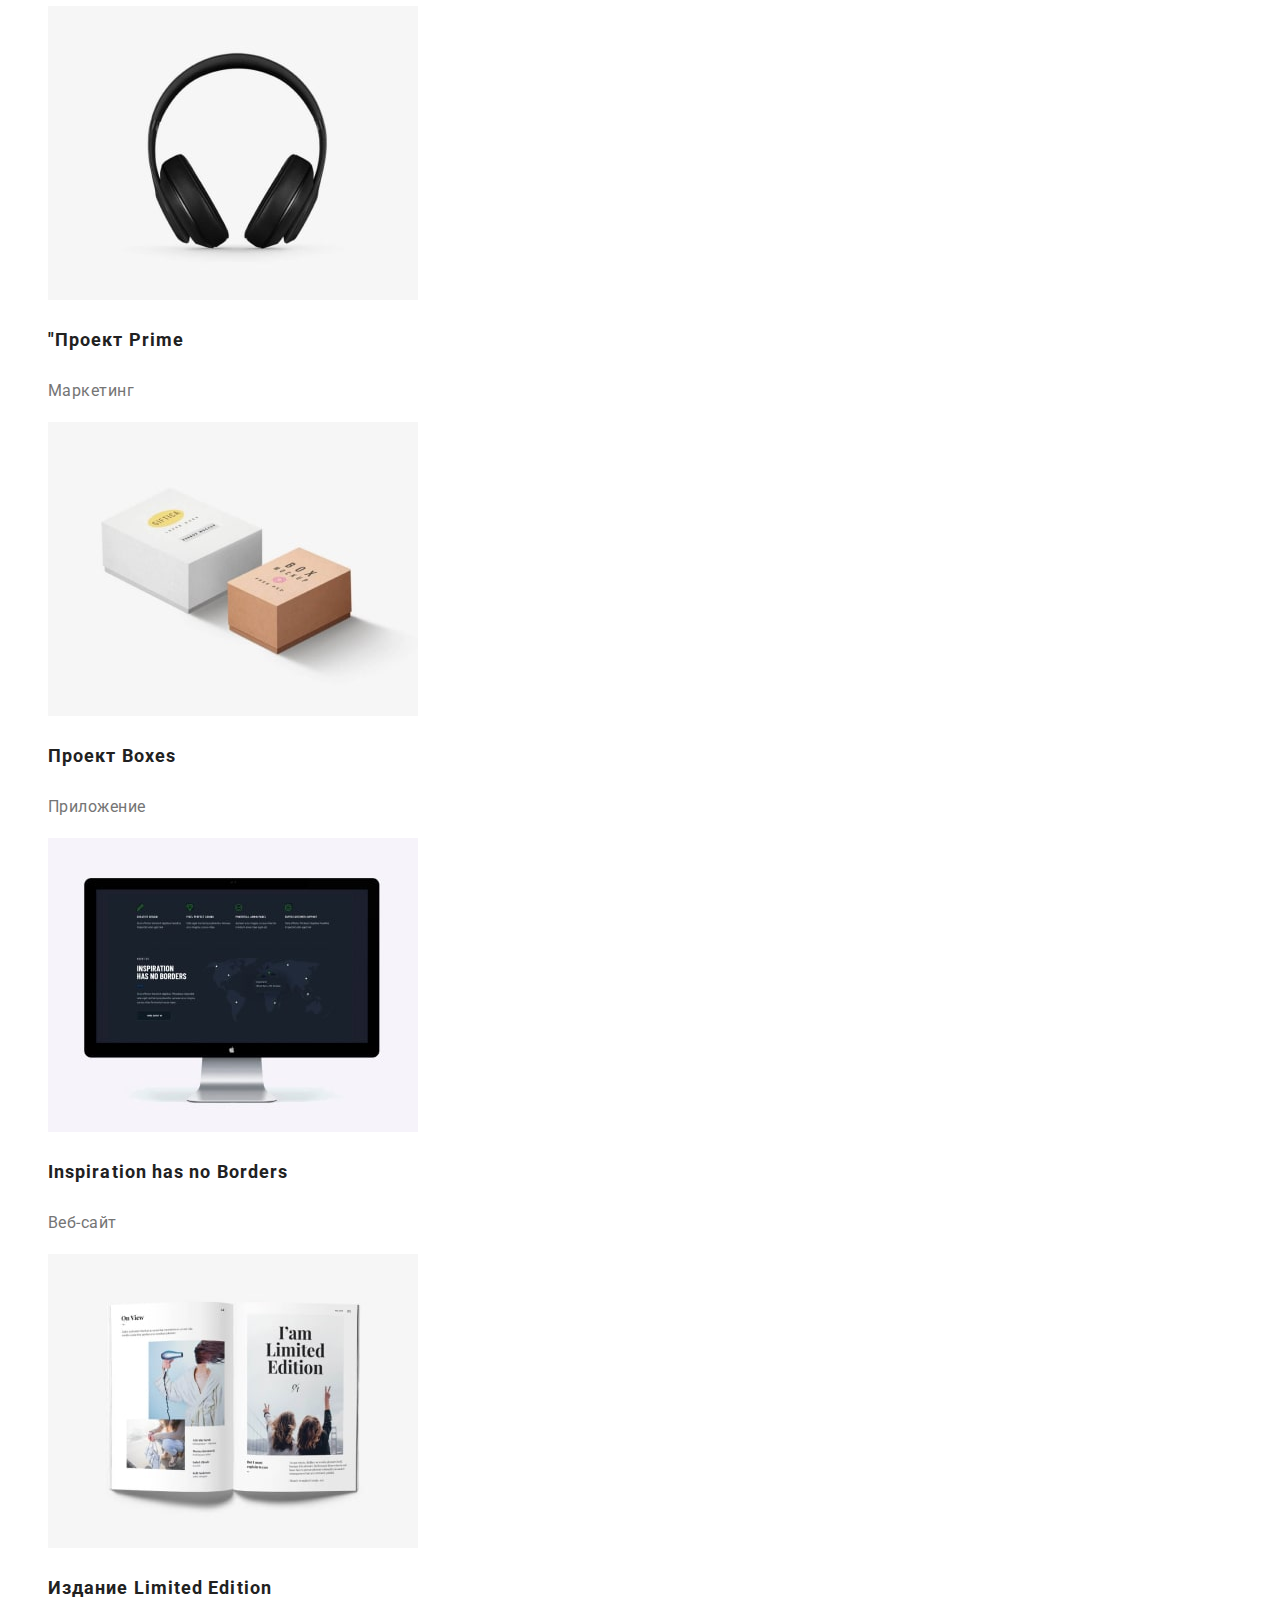
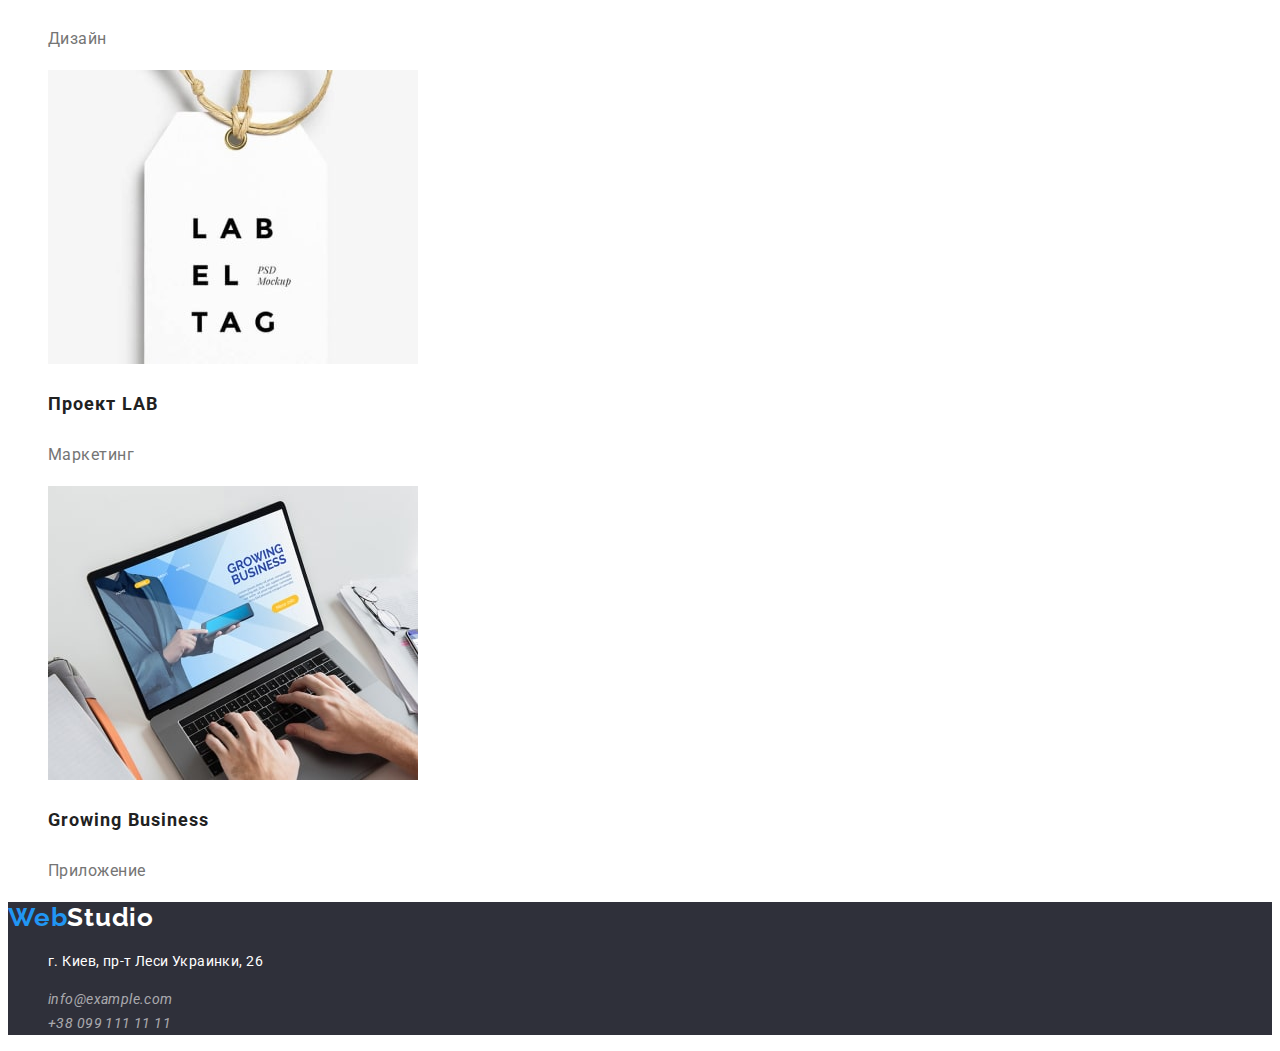
==== commit 3cdc3cbc: "убитает курси, добавляет var" ====
--- a/portfolio.html
+++ b/portfolio.html
@@ -29,15 +29,15 @@
     </header>
     <!--Главная-->
     <main>
-        <!--портфолио-->
-        <section class="port">
+        <!--HIRO-->
+        <section class="hiro-p">
             <h1 class="visually-hidden" >портфолио</h1>
-            <ul class="port-list">
-                <li class="port-item"><button class="button-port" type="button">все</button></li>
-                <li class="port-item"><button class="button-port" type="button">Веб-сайты</button></li>
-                <li class="port-item"><button class="button-port" type="button">Приложения</button></li>
-                <li class="port-item"><button class="button-port" type="button">Дизайн</button></li>
-                <li class="port-item"><button class="button-port" type="button">Маркетинг</button></li>
+            <ul class="hiro-p-list">
+                <li class="hiro-p-item"><button class="hiro-p-button" type="button">все</button></li>
+                <li class="hiro-p-item"><button class="hiro-p-button" type="button">Веб-сайты</button></li>
+                <li class="hiro-p-item"><button class="hiro-p-button" type="button">Приложения</button></li>
+                <li class="hiro-p-item"><button class="hiro-p-button" type="button">Дизайн</button></li>
+                <li class="hiro-p-item"><button class="hiro-p-button" type="button">Маркетинг</button></li>
             </ul>
         </section>
         <!--проекты-->
@@ -46,48 +46,48 @@
             <ul class="project-list" >
                 <li class="project-item">
                     <img src="./images/imgP1-min.jpg" alt="Технокряк" width="370" height="294" >
-                    <h3 class="project-text">Технокряк</h3>
-                    <p class="project-text-main">Веб-сайт</p>
+                    <h3 class="project-title">Технокряк</h3>
+                    <p class="project-text">Веб-сайт</p>
                 </li>
                 <li class="project-item">
                     <img src="./images/imgP2-min.jpg" alt="Постер New Orlean " width="370" height="294">
-                    <h3 class="project-text">Постер New Orlean vs Golden Star</h3>
-                    <p class="project-text-main">Дизайн</p>
+                    <h3 class="project-title">Постер New Orlean vs Golden Star</h3>
+                    <p class="project-text">Дизайн</p>
                 </li>
                 <li class="project-item">
                     <img src="./images/imgP3-min.jpg" alt="Ресторан" width="370" height="294">
-                    <h3 class="project-text">Ресторан Seafood</h3>
-                    <p class="project-text-main">Приложение</p>
+                    <h3 class="project-title">Ресторан Seafood</h3>
+                    <p class="project-text">Приложение</p>
                 </li>
                 <li class="project-item">
                     <img src="./images/imgP4-min.jpg" alt="Prime" width="370" height="294">
-                    <h3 class="project-text">"Проект Prime</h3>
-                    <p class="project-text-main">Маркетинг</p>
+                    <h3 class="project-title">"Проект Prime</h3>
+                    <p class="project-text">Маркетинг</p>
                 </li>
                 <li class="project-item">
                     <img src="./images/imgP5-min.jpg" alt="Boxes" width="370" height="294">
-                    <h3 class="project-text">Проект Boxes</h3>
-                    <p class="project-text-main">Приложение</p>
+                    <h3 class="project-title">Проект Boxes</h3>
+                    <p class="project-text">Приложение</p>
                 </li>
                 <li class="project-item">
                     <img src="./images/imgP6-min.jpg" alt="У вдохновения нет границ" width="370" height="294">
-                    <h3 class="project-text">Inspiration has no Borders</h3>
-                    <p class="project-text-main">Веб-сайт</p>
+                    <h3 class="project-title">Inspiration has no Borders</h3>
+                    <p class="project-text">Веб-сайт</p>
                 </li>
                 <li class="project-item">
                     <img src="./images/imgP7-min.jpg" alt="Limited Edition" width="370" height="294">
-                    <h3 class="project-text">Издание Limited Edition</h3>
-                    <p class="project-text-main">Дизайн</p>
+                    <h3 class="project-title">Издание Limited Edition</h3>
+                    <p class="project-text">Дизайн</p>
                 </li>
                 <li class="project-item">
                     <img src="./images/imgP8-min.jpg" alt="LAB" width="370" height="294">
-                    <h3 class="project-text">Проект LAB</h3>
-                    <p class="project-text-main">Маркетинг</p>
+                    <h3 class="project-title">Проект LAB</h3>
+                    <p class="project-text">Маркетинг</p>
                 </li>
                 <li class="project-item">
                     <img src="./images/imgP9-min.jpg" alt="Growing " width="370" height="294">
-                    <h3 class="project-text">Growing Business</h3>
-                    <p class="project-text-main">Приложение</p>
+                    <h3 class="project-title">Growing Business</h3>
+                    <p class="project-text">Приложение</p>
                 </li> 
             </ul>
         </section>
@@ -95,10 +95,10 @@
     </main>
     <!--Подвал-->
     <footer class="footer">
-        <a class="logo-link" href=""> <span class="web-text">Web</span>Studio </a>
-        <address class="address">
+        <a class="footer-logo-link" href=""> <span class="web-text">Web</span>Studio </a>
+        <address class="footer-address">
             <ul class="footter-list">
-                <li class="adress-text"> г. Киев, пр-т Леси Украинки, 26 </li>
+                <li class="footer-item"> <p class="footer-text"> г. Киев, пр-т Леси Украинки, 26 </p>
                 <li class="footer-item"> <a class="footer-link-contact" href="mailto:info@example.com "> info@example.com </a> </li>
                 <li class="footer-item"> <a class="footer-link-contact" href="tel:+380991111111 "> +38 099 111 11 11</a> </li>
             </ul>
--- a/css/slyles.css
+++ b/css/slyles.css
@@ -1,5 +1,8 @@
 :root {
   --first-title-color: #212121;
+  --title-color-text: #757575;
+  --link-color: #2196f3;
+  --main-white-color: #ffffff;
 }
 body {
   font-family: Roboto;
@@ -31,7 +34,7 @@
   font-size: 26px;
   line-height: calc(31 / 26);
   letter-spacing: 0.03em;
-  color: #2196f3;
+  color: var(--link-color);
 }
 .link-logo {
   font-family: 'Raleway', sans-serif;
@@ -50,70 +53,153 @@
 }
 .header-link:hover,
 .header-link:focus {
-  color: #2196f3;
+  color: var(--link-color);
 }
 .header-link-contacts {
   font-weight: 500;
   font-size: 14px;
   line-height: calc(16 / 14);
   letter-spacing: 0.02em;
-  color: #757575;
+  color: var(--title-color-text);
 }
 .header-link-contacts:hover,
 .header-link-contacts:focus {
-  color: #2196f3;
-}
-/*----------------portfolio ---------------*/
-.button-port {
+  color: var(--link-color);
+}
+/*--------------STUDIO-Hiro-----------------*/
+.hiro-s {
+  background-color: #2f303a;
+}
+.hiro-title-s {
+  font-weight: 900;
+  font-size: 44px;
+  line-height: calc(60 / 44);
+  text-align: center;
+  letter-spacing: 0.06em;
+  text-transform: uppercase;
+  color: var(--main-white-color);
+}
+.hiro-button-s {
   font-family: Roboto;
   font-style: normal;
+  font-weight: bold;
+  font-size: 16px;
+  line-height: calc(30 / 16);
+  display: flex;
+  align-items: center;
+  text-align: center;
+  letter-spacing: 0.06em;
+  color: var(--main-white-color);
+  border: 1px solid #000000;
+  text-shadow: 0px 4px 4px rgba(0, 0, 0, 0.25);
+}
+
+/*-----SDUDIO---advantages-- Приемущества----*/
+.advantages-title {
+  font-weight: bold;
+  font-size: 14px;
+  line-height: calc(16 / 14);
+  letter-spacing: 0.03em;
+  text-transform: uppercase;
+  color: #212121;
+}
+.advantages-text {
+  font-weight: normal;
+  font-size: 14px;
+  line-height: calc(24 / 14);
+  letter-spacing: 0.03em;
+  color: var(--title-color-text);
+}
+
+/*------- SDUDIO---DO-----*/
+
+.do-title {
+  font-weight: bold;
+  font-size: 36px;
+  line-height: calc(42 / 36);
+  text-align: center;
+  letter-spacing: 0.03em;
+  color: #212121;
+}
+/*--------  SDUDIO-----TEAM-----*/
+.team-title {
+  font-weight: bold;
+  font-size: 36px;
+  line-height: calc(42 / 36);
+  text-align: center;
+  letter-spacing: 0.03em;
+  color: #212121;
+}
+.team-name {
+  font-weight: 500;
+  font-size: 16px;
+  line-height: calc(19 / 16);
+  text-align: center;
+  letter-spacing: 0.03em;
+  color: #212121;
+}
+.team-profi {
+  font-weight: normal;
+  font-size: 16px;
+  line-height: calc(19 / 16);
+  text-align: center;
+  letter-spacing: 0.03em;
+  color: var(--title-color-text);
+}
+/*----------------portfolio hiro---------------*/
+.hiro-p-button {
+  font-family: Roboto;
+  font-style: normal;
   font-weight: 500;
   font-size: 16px;
   line-height: calc(26 / 16);
   text-align: center;
   letter-spacing: 0.03em;
   color: var(--first-title-color);
-}
-.button-port:hover,
-.button-port:focus {
-  color: #ffffff;
-  background-color: #2196f3;
-}
-
-/*--проекты--*/
-.project-text {
+  cursor: pointer;
+}
+.hiro-p-button:hover,
+.hiro-p-button:focus {
+  color: var(--main-white-color);
+  background-color: var(--link-color);
+}
+
+/*---------------portfolio----проекты--------------------*/
+.project-title {
   font-weight: bold;
   font-size: 18px;
   line-height: calc(36 / 18);
   letter-spacing: 0.06em;
   color: var(--first-title-color);
 }
-.project-text-main {
+.project-text {
   font-weight: normal;
   font-size: 16px;
   line-height: calc(30 / 16);
   letter-spacing: 0.03em;
-  color: #757575;
+  color: var(--title-color-text);
 }
 
 /*-----------------Footer---------------*/
-.logo-link {
+.footer-logo-link {
   font-family: 'Raleway', sans-serif;
   font-weight: bold;
   font-size: 26px;
   line-height: calc(31 / 26);
   letter-spacing: 0.03em;
-  color: #ffffff;
+  color: var(--main-white-color);
 }
 .web-text {
-  color: #2196f3;
-}
-.footter-list > .adress-text {
+  color: var(--link-color);
+}
+.footer-text {
+  font-family: Roboto;
+  font-style: normal;
   font-weight: normal;
   font-size: 14px;
   line-height: calc(24 / 14);
   letter-spacing: 0.03em;
-  color: #ffffff;
+  color: var(--main-white-color);
 }
 .footer-link-contact {
   font-weight: normal;
@@ -124,7 +210,7 @@
 }
 .footer-link-contact:hover,
 .footer-link-contact:focus {
-  color: #2196f3;
+  color: var(--link-color);
 }
 .footer {
   background-color: #2f303a;
